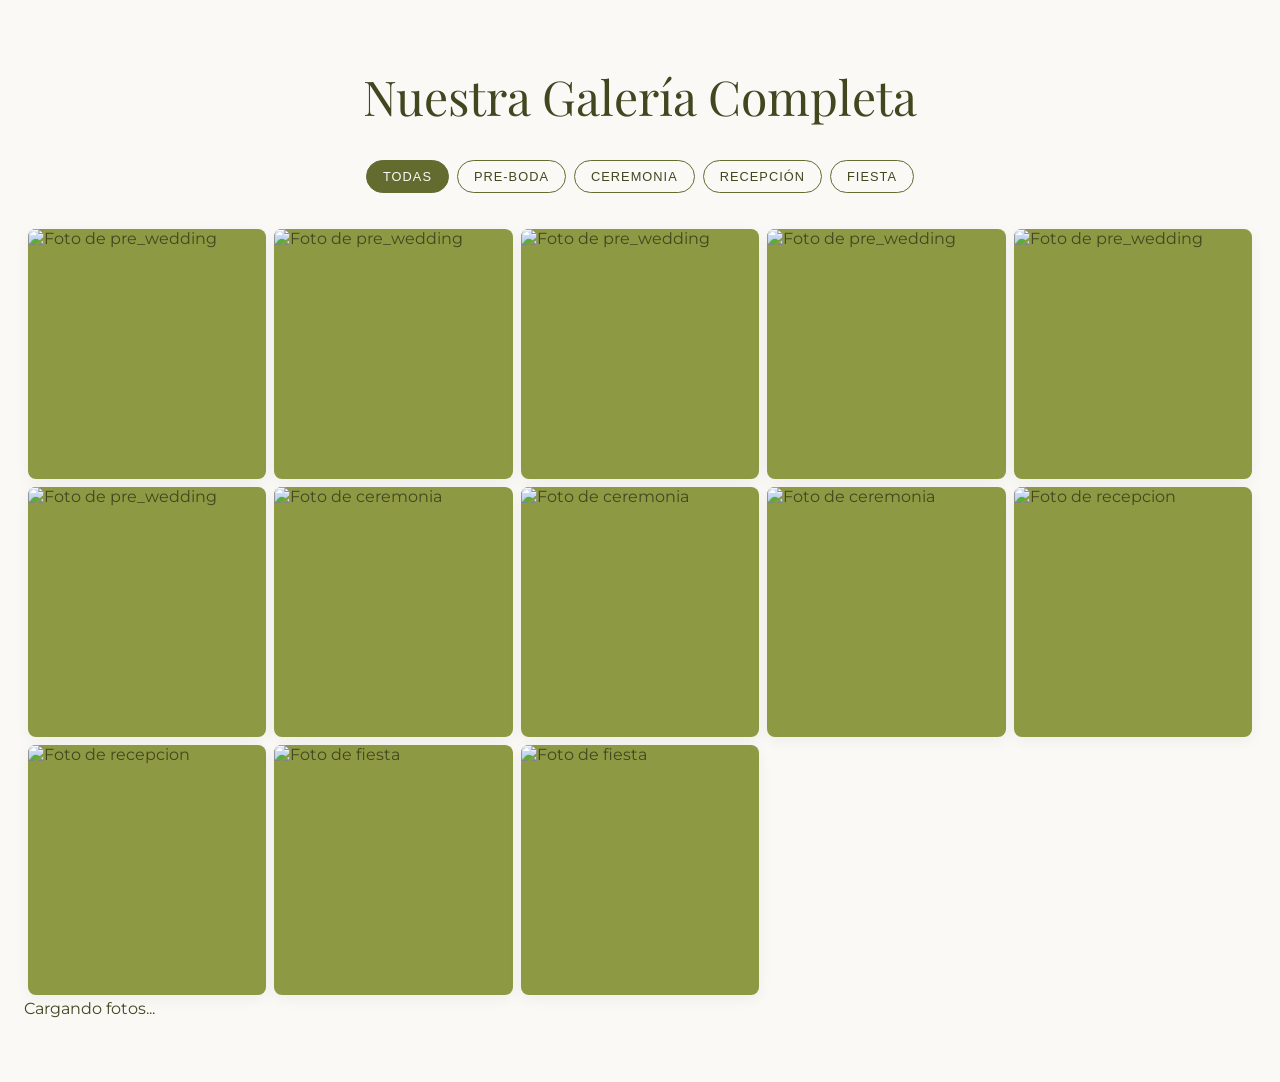
==== galeria.html @ 30451e4d "Add upload and gallery pages with corresponding styles and functionality - Created upload.html for p" ====
<!DOCTYPE html>
<html lang="es">
<head>
    <meta charset="UTF-8">
    <meta name="viewport" content="width=device-width, initial-scale=1.0">
    <title>Galería Completa - Nuestra Boda</title>
    <link rel="stylesheet" href="css/style.css">
    <link rel="stylesheet" href="css/galeria.css">
    <link href="https://fonts.googleapis.com/css2?family=Montserrat:wght@300;400;500&family=Playfair+Display:ital,wght@0,400;0,600;1,400&display=swap" rel="stylesheet">
  
</head>
<body>
    <!-- Contenedor centralizado -->
    <main class="mobile-container">
        
        <!-- SECCIÓN: Galería Completa -->
        <section class="gallery-section">
            <div class="container">
                <h2 class="section-title">Nuestra Galería Completa</h2>
                
                <!-- Filtros de categoría -->
                <div class="gallery-filters">
                    <button class="gallery-filter-btn active" data-cat="all">Todas</button>
                    <button class="gallery-filter-btn" data-cat="pre-wedding">Pre-boda</button>
                    <button class="gallery-filter-btn" data-cat="ceremonia">Ceremonia</button>
                    <button class="gallery-filter-btn" data-cat="recepción">Recepción</button>
                    <button class="gallery-filter-btn" data-cat="fiesta">Fiesta</button>
                </div>
                
                <div class="gallery-grid" id="galleryGrid">
                    <!-- Fotos se cargarán con JavaScript -->
                </div>
                
                <div class="loading" id="loadingStatus">
                    Cargando fotos...
                </div>
            </div>
        </section>

    </main>

    <!-- LIGHTBOX (Visor de imágenes en pantalla completa) -->
    <div id="lightbox" class="lightbox">
        <span class="lightbox-close" id="lightbox-close">&times;</span>
        <img class="lightbox-img" id="lightbox-img" alt="Foto ampliada">
        <span class="gallery-nav gallery-nav-prev" id="nav-prev" aria-label="Foto anterior">
            <
        </span>
        <span class="gallery-nav gallery-nav-next" id="nav-next" aria-label="Siguiente foto">
            >
        </span>
    </div>

    <!-- Enlace al archivo JS externo -->
    <script src="js/main.js"></script>
    
    <!-- Lógica de galería -->
    <script>
        // Datos de todas las fotos organizadas por categoría
        const fotosPorCategoria = {
            pre_wedding: [
                "https://res.cloudinary.com/otehk3l8/image/upload/v1790091539/IMG_8950_resized.jpg",
                "https://res.cloudinary.com/otehk3l8/image/upload/v1790091551/IMG_9182_resized.jpg",
                "https://res.cloudinary.com/otehk3l8/image/upload/v1790091548/IMG_9106_resized.jpg",
                "https://res.cloudinary.com/otehk3l8/image/upload/v1790091550/IMG_9181_resized.jpg",
                "https://res.cloudinary.com/otehk3l8/image/upload/v1790091546/IMG_9080_resized.jpg",
                "https://res.cloudinary.com/otehk3l8/image/upload/v1790091531/IMG_8722_resized.jpg"
            ],
            ceremonia: [
                "https://res.cloudinary.com/otehk3l8/image/upload/v1790091529/IMG_8683_resized.jpg",
                "https://res.cloudinary.com/otehk3l8/image/upload/v1790091537/IMG_8893_resized.jpg",
                "https://res.cloudinary.com/otehk3l8/image/upload/v1790091533/IMG_8781_resized.jpg"
            ],
            recepcion: [
                "https://res.cloudinary.com/otehk3l8/image/upload/v1790091535/IMG_8813_resized.jpg",
                "https://res.cloudinary.com/otehk3l8/image/upload/v1790091549/IMG_9162_resized.jpg"
            ],
            fiesta: [
                "https://res.cloudinary.com/otehk3l8/image/upload/v1790091529/IMG_8694_resized.jpg",
                "https://images.unsplash.com/photo-1517841905240-472988babdf9?w=800&h=600&fit=crop"
            ]
        };

        // Aplanar todas las fotos manteniendo la categoría
        const todasLasFotos = [];
        
        for (const [categoria, urls] of Object.entries(fotosPorCategoria)) {
            urls.forEach((src, index) => {
                todasLasFotos.push({
                    src: src,
                    alt: `Foto de ${categoria}`,
                    categoria: categoria
                });
            });
        }

        // Elementos del DOM
        const grid = document.getElementById('galleryGrid');
        const filterBtns = document.querySelectorAll('.gallery-filter-btn');
        
        function renderizarGalería(fotosMostrar) {
            grid.innerHTML = '';
            
            fotosMostrar.forEach((foto, index) => {
                const item = document.createElement('div');
                item.className = 'gallery-item';
                item.innerHTML = `
                    <img src="${foto.src}" alt="${foto.alt}" loading="lazy" data-index="${index}">
                `;
                grid.appendChild(item);
            });
        }
        
        // Filtrar por categoría
        filterBtns.forEach(btn => {
            btn.addEventListener('click', () => {
                // Actualizar estado activo
                filterBtns.forEach(b => b.classList.remove('active'));
                btn.classList.add('active');
                
                const filtro = btn.dataset.cat;
                let fotosFiltradas;
                
                if (filtro === 'all') {
                    fotosFiltradas = todasLasFotos;
                } else {
                    fotosFiltradas = todasLasFotos.filter(f => f.categoria === filtro);
                }
                
                renderizarGalería(fotosFiltradas);
            });
        });
        
        // Renderizar todas al cargar
        document.addEventListener('DOMContentLoaded', () => {
            renderizarGalería(todasLasFotos);
        });
    </script>
</body>
</html>
---- css/style.css ----
/* Variables Globales (Tu paleta de colores) */
:root {
    --verde-oscuro: #42471F;
    --verde-oliva: #636B2F;
    --verde-medio: #8E9943;
    --verde-pistacho: #B3C255;
    --verde-claro: #D9EB67;
    --crema: #FAF9F6;
    
    --font-serif: 'Playfair Display', serif;
    --font-sans: 'Montserrat', s    ans-serif;
}
/* --- PORTADA (Hero) --- */
/* --- PORTADA (Hero) --- */
.hero {
    position: relative;
    height: 80vh; /* Que ocupe toda la altura de la ventana para más elegancia */
    min-height: 600px;
    
    background-image: url('https://res.cloudinary.com/otehk3l8/image/upload/f_auto,q_auto/IMG_8806_resized'); 
    background-color: var(--verde-medio);
    background-size: cover; 
    
    /* EL SECRETO ESTÁ AQUÍ: 'center 20%' 
       Esto centra la imagen horizontalmente, pero verticalmente muestra el 20% superior.
       Si aún se cortan un poco, bájalo a 10% o 0% (top). Si hay mucho cielo, súbelo a 30%. */
    background-position: center 20%; 
    background-repeat: no-repeat;
    
    display: flex;
    align-items: flex-end;
    justify-content: center;
    padding-bottom: 5rem; /* Subimos un poco el texto para que no quede al ras */
}



/* Reseteo básico */
* {
    margin: 0;
    padding: 0;
    box-sizing: border-box;
    -webkit-tap-highlight-color: transparent; 
}


body {
    background-color: var(--crema);
    font-family: var(--font-sans);
    color: var(--verde-oscuro);
    margin: 0;
    min-height: 100vh;
}

.mobile-container {
    /* Ahora ocupará todo el ancho disponible */
    width: 100%;
    max-width: 100%;
    background-color: var(--crema);
    overflow-x: hidden;
    position: relative;
}


/* Degradado para transición suave hacia el fondo crema */
.overlay {
    position: absolute;
    bottom: 0;
    left: 0;
    width: 100%;
    height: 50%;
    background: linear-gradient(to top, var(--crema) 15%, transparent);
}

.hero-content {
    position: relative;
    z-index: 1;
    text-align: center;
    padding: 0 1.5rem;
}

.subtitle {
    font-size: 0.75rem;
    letter-spacing: 0.2em;
    text-transform: uppercase;
    margin-bottom: 1rem;
}

.title {
    font-family: var(--font-serif);
    font-size: 3.5rem;
    font-weight: 400;
    line-height: 1;
}

.title span {
    font-size: 2.2rem;
    font-style: italic;
    color: var(--verde-oliva);
}

.date-divider {
    width: 50px;
    height: 1px;
    background-color: var(--verde-oscuro);
    margin: 1.5rem auto 1rem;
}

.date {
    font-size: 0.85rem;
    letter-spacing: 0.15em;
}

/* --- CUENTA REGRESIVA --- */
.countdown-section {
    padding: 4rem 2rem;
    text-align: center;
}

.countdown-section h2 {
    font-family: var(--font-serif);
    color: var(--verde-oliva);
    font-size: 1.2rem;
    margin-bottom: 2rem;
    letter-spacing: 0.1em;
    text-transform: uppercase;
}

.countdown-container {
    display: flex;
    justify-content: center;
    align-items: flex-start;
    gap: 0.5rem;
}

.time-box {
    display: flex;
    flex-direction: column;
    align-items: center;
    width: 55px;
}

.time-box span {
    font-family: var(--font-serif);
    font-size: 2.2rem;
    color: var(--verde-oscuro);
}

.time-box p {
    font-size: 0.65rem;
    text-transform: uppercase;
    letter-spacing: 0.1em;
    margin-top: 0.4rem;
}

.colon {
    font-family: var(--font-serif);
    font-size: 1.8rem;
    line-height: 1.1;
    color: var(--verde-medio);
}

/* --- ANIMACIONES --- */
.scroll-anim {
    opacity: 0;
    transform: translateY(30px);
    transition: opacity 0.8s ease-out, transform 0.8s ease-out;
}

.scroll-anim.visible {
    opacity: 1;
    transform: translateY(0);
}



/* Seccion 2 */

/* =========================================
   SECCIONES 2 Y 3: DETALLES E ITINERARIO (MÓVIL)
   ========================================= */
.event-details-wrapper {
    display: flex;
    flex-direction: column;
    gap: 4rem;
    padding: 4rem 1.5rem;
    background-color: var(--crema);
}

.section-title {
    font-family: var(--font-serif);
    color: var(--verde-oliva);
    font-size: 2.5rem;
    text-align: center;
    margin-bottom: 2.5rem;
    font-weight: 400;
}

/* Tarjetas de Ubicación */
.location-card {
    background-color: #fff;
    border: 1px solid rgba(142, 153, 67, 0.2); /* Borde sutil verde-medio */
    padding: 2rem;
    text-align: center;
    border-radius: 8px;
    margin-bottom: 2rem;
    box-shadow: 0 4px 15px rgba(0,0,0,0.03);
}

.location-card h3 {
    font-family: var(--font-serif);
    color: var(--verde-oscuro);
    font-size: 1.5rem;
    margin-bottom: 0.5rem;
}

.location-card .time {
    color: var(--verde-medio);
    font-weight: 600;
    font-size: 0.9rem;
    letter-spacing: 0.1em;
    margin-bottom: 1rem;
}

.location-card .place, .location-card .address {
    font-size: 0.9rem;
    color: var(--verde-oscuro);
    margin-bottom: 0.2rem;
}

.btn-location {
    display: inline-block;
    margin-top: 1.5rem;
    padding: 0.6rem 1.5rem;
    background-color: var(--verde-oliva);
    color: var(--crema);
    text-decoration: none;
    font-size: 0.8rem;
    text-transform: uppercase;
    letter-spacing: 0.1em;
    border-radius: 50px;
    transition: background-color 0.3s;
}

.btn-location:hover {
    background-color: var(--verde-oscuro);
}

/* La línea de tiempo (Ajustada) */
.timeline {
    position: relative;
    max-width: 300px;
    margin: 0 auto;
    padding-left: 24px;
    border-left: 1px solid var(--verde-medio);
}

.timeline-item {
    position: relative;
    margin-bottom: 2.5rem;
}

.timeline-item:last-child {
    margin-bottom: 0;
}

.timeline-dot {
    position: absolute;
    left: -29.5px;
    top: 5px;
    width: 10px;
    height: 10px;
    background-color: var(--crema);
    border: 2px solid var(--verde-oliva);
    border-radius: 50%;
}

.timeline-time {
    font-size: 0.85rem;
    color: var(--verde-medio);
    font-weight: 600;
    margin-bottom: 0.3rem;
    letter-spacing: 0.1em;
}

.timeline-text h3 {
    font-family: var(--font-serif);
    color: var(--verde-oscuro);
    font-size: 1.4rem;
    margin-bottom: 0.3rem;
}

.timeline-text p {
    font-size: 0.85rem;
    color: var(--verde-oscuro);
    opacity: 0.8;
}


/* =========================================
   VENTANAS EMERGENTES (MODALES)
   ========================================= */
.modal-overlay {
    position: fixed;
    top: 0; left: 0; width: 100%; height: 100%;
    background-color: rgba(30, 35, 15, 0.7); /* Fondo oscuro con tono verdoso */
    display: flex;
    align-items: center; justify-content: center;
    z-index: 9999; /* Para que quede encima de TODO */
    
    /* Efecto de aparecer suavemente */
    opacity: 0; pointer-events: none;
    transition: opacity 0.3s ease;
}

.modal-overlay.active {
    opacity: 1; pointer-events: auto;
}

.modal-content {
    background-color: var(--crema);
    width: 90%; max-width: 450px;
    border-radius: 12px; padding: 2rem 1.5rem;
    position: relative; text-align: center;
    box-shadow: 0 15px 30px rgba(0,0,0,0.3);
    
    /* Efecto de deslizarse hacia arriba */
    transform: translateY(30px); transition: transform 0.3s ease;
}

.modal-overlay.active .modal-content {
    transform: translateY(0);
}

.close-btn {
    position: absolute; top: 5px; right: 15px;
    font-size: 2.2rem; background: none; border: none;
    color: var(--verde-oscuro); cursor: pointer;
}

.modal-content h3 {
    font-family: var(--font-serif); color: var(--verde-oliva);
    font-size: 1.6rem; margin-bottom: 1.2rem; margin-top: 0.5rem;
}

.modal-gallery img {
    width: 100%; height: 160px; object-fit: cover;
    border-radius: 8px; margin-bottom: 1.5rem;
}

.modal-map {
    width: 100%; border-radius: 8px; overflow: hidden; margin-bottom: 1.5rem;
    border: 1px solid rgba(0,0,0,0.1);
}

/* Modificador para que el botón ocupe todo el ancho */
.btn-full { 
    display: block; width: 100%; 
    box-sizing: border-box; 
}

.modal-icon {
    display: flex;
    justify-content: center;
    align-items: center;
    padding: 1rem 0;
    margin-bottom: 1rem;
}

.modal-icon svg {
    width: 60px;
    height: 60px;
    opacity: 0.85; /* Lo suaviza un poco para que sea elegante */
}


/* =========================================
   SECCIÓN 4: EXTRAS (PARALLAX) - MÓVIL
   ========================================= */
.extras-section {
    position: relative;
    padding: 5rem 1.5rem;
    
    /* EL EFECTO PARALLAX ESTÁ EN ESTAS 4 LÍNEAS */
    background-image: url('../assets/fondo-parallax.jpg'); /* Añade una foto a tus assets */
    background-attachment: fixed; 
    background-position: center;
    background-size: cover;
}

.parallax-overlay {
    position: absolute;
    top: 0; left: 0; width: 100%; height: 100%;
    /* Ponemos tu verde oscuro con un 85% de opacidad para tapar un poco la foto */
    background-color: rgba(66, 71, 31, 0.85); 
    z-index: 1;
}

.extras-content {
    position: relative;
    z-index: 2; /* Asegura que las tarjetas queden por encima del fondo oscuro */
    display: flex;
    flex-direction: column;
    gap: 3rem;
}

/* Tarjetas flotantes */
.extra-card {
    background-color: var(--crema);
    padding: 3rem 2rem;
    border-radius: 12px;
    text-align: center;
    box-shadow: 0 15px 30px rgba(0,0,0,0.3);
}

.extra-card h3 {
    font-family: var(--font-serif);
    color: var(--verde-oliva);
    font-size: 2rem;
    margin-bottom: 1rem;
}

.dress-code {
    font-size: 1.2rem;
    font-weight: 600;
    color: var(--verde-oscuro);
    margin-bottom: 1rem;
    letter-spacing: 0.1em;
    text-transform: uppercase;
}

.dress-note, .gift-note {
    font-size: 0.9rem;
    color: var(--verde-oscuro);
    line-height: 1.6;
    margin-bottom: 1.5rem;
}

/* Círculos de color */
.color-palette {
    display: flex;
    justify-content: center;
    gap: 1rem;
}

.color-circle {
    width: 30px;
    height: 30px;
    border-radius: 50%;
    border: 2px solid var(--crema);
    box-shadow: 0 2px 5px rgba(0,0,0,0.3);
}

/* Caja de datos bancarios */
.bank-details {
    background-color: rgba(142, 153, 67, 0.15); /* Verde medio súper clarito */
    padding: 1.5rem;
    border-radius: 8px;
    text-align: left;
    font-size: 0.9rem;
    color: var(--verde-oscuro);
}

.bank-details p {
    margin-bottom: 0.4rem;
}
/* Botones de Mesas de Regalos */
.registry-buttons {
    display: flex;
    flex-direction: column;
    gap: 1rem;
    margin-bottom: 2rem;
}

.btn-registry {
    display: block;
    padding: 0.8rem;
    border: 1px solid var(--verde-oliva);
    color: var(--verde-oliva);
    text-decoration: none;
    font-size: 0.85rem;
    text-transform: uppercase;
    letter-spacing: 0.1em;
    border-radius: 8px;
    transition: all 0.3s ease;
}

/* Efecto al pasar el mouse por encima (Hover) */
.btn-registry:hover {
    background-color: var(--verde-oliva);
    color: var(--crema);
}

/* Línea separadora con texto centrado */
.gift-divider {
    position: relative;
    text-align: center;
    margin-bottom: 2rem;
}

.gift-divider::before {
    content: '';
    position: absolute;
    top: 50%;
    left: 0;
    width: 100%;
    height: 1px;
    background-color: rgba(142, 153, 67, 0.3); /* Línea sutil */
    z-index: 1;
}

.gift-divider span {
    position: relative;
    background-color: var(--crema); /* Fondo igual al de la tarjeta para cortar la línea */
    padding: 0 1rem;
    color: var(--verde-medio);
    font-size: 0.8rem;
    text-transform: uppercase;
    letter-spacing: 0.15em;
    z-index: 2;
}
/* =========================================
   SECCIÓN 5: RSVP (FORMULARIO)
   ========================================= */
.rsvp-section {
    padding: 6rem 1.5rem;
    background-color: var(--crema);
    display: flex;
    justify-content: center;
}

.rsvp-container {
    background-color: #fff;
    width: 100%;
    max-width: 600px;
    padding: 3rem 2rem;
    border-radius: 12px;
    text-align: center;
    box-shadow: 0 10px 40px rgba(0,0,0,0.05);
    border: 1px solid rgba(142, 153, 67, 0.1);
}


.rsvp-text {
    font-size: 0.95rem;
    color: var(--verde-oscuro);
    line-height: 1.6;
    margin-bottom: 2.5rem;
}

.rsvp-form {
    text-align: left;
    display: flex;
    flex-direction: column;
    gap: 1.5rem;
}

.form-group {
    display: flex;
    flex-direction: column;
    gap: 0.5rem;
}

.form-group label {
    font-size: 0.85rem;
    color: var(--verde-oscuro);
    font-weight: 600;
    text-transform: uppercase;
    letter-spacing: 0.1em;
}

.form-group input, 
.form-group select, 
.form-group textarea {
    width: 100%;
    padding: 1rem;
    border: 1px solid rgba(0,0,0,0.1);
    border-radius: 8px;
    background-color: var(--crema);
    font-family: var(--font-sans);
    color: var(--verde-oscuro);
    font-size: 1rem;
    transition: border-color 0.3s;
}

.form-group input:focus, 
.form-group select:focus, 
.form-group textarea:focus {
    outline: none;
    border-color: var(--verde-oliva);
}

.btn-rsvp {
    background-color: var(--verde-oliva);
    color: var(--crema);
    border: none;
    padding: 1.2rem;
    font-size: 0.9rem;
    text-transform: uppercase;
    letter-spacing: 0.15em;
    border-radius: 8px;
    cursor: pointer;
    margin-top: 1rem;
    transition: background-color 0.3s;
}

.btn-rsvp:hover {
    background-color: var(--verde-oscuro);
}

/* =========================================
   FOOTER (PIE DE PÁGINA)
   ========================================= */
.site-footer {
    background-color: var(--verde-oscuro);
    color: var(--crema);
    text-align: center;
    padding: 4rem 2rem;
}

.footer-names {
    font-family: var(--font-serif);
    font-size: 2.5rem;
    margin-bottom: 0.5rem;
    color: var(--verde-claro);
}

.footer-date {
    font-size: 1rem;
    letter-spacing: 0.3em;
    margin-bottom: 2rem;
    opacity: 0.8;
}

.footer-credits {
    font-size: 0.75rem;
    opacity: 0.5;
    letter-spacing: 0.1em;
    text-transform: uppercase;
}

.footer-links {
    margin-top: 2rem;
    padding-top: 2rem;
    border-top: 1px solid var(--verde-oliva);
    display: flex;
    gap: 2rem;
    justify-content: center;
}

.footer-link {
    display: inline-block;
    padding: 0.8rem 1.5rem;
    background: var(--verde-oliva);
    color: var(--crema);
    text-decoration: none;
    font-size: 0.85rem;
    font-weight: 500;
    text-transform: uppercase;
    letter-spacing: 0.1em;
    border-radius: 50px;
    transition: all 0.3s ease;
    box-shadow: 0 4px 10px rgba(99, 107, 47, 0.3);
}

.footer-link:hover {
    background: var(--verde-oscuro);
    transform: translateY(-2px);
    box-shadow: 0 6px 15px rgba(99, 107, 47, 0.4);
}



/* --- BOTONES DE SELECCIÓN (RADIO BUTTONS) --- */
.attendance-options {
    display: flex;
    flex-direction: column; /* Apilados en celular */
    gap: 1rem;
    margin-top: 0.5rem;
}

.radio-card {
    cursor: pointer;
    flex: 1; /* Para que en PC ocupen la mitad cada uno */
}

/* Ocultamos el circulito feo nativo del radio button */
.radio-card input {
    display: none; 
}

/* Diseñamos la etiqueta como si fuera un botón */
.radio-label {
    display: block;
    padding: 1rem;
    border: 1px solid rgba(142, 153, 67, 0.3); /* Borde verde oliva sutil */
    border-radius: 8px;
    text-align: center;
    color: var(--verde-oscuro);
    background-color: var(--crema);
    font-size: 0.95rem;
    transition: all 0.3s ease;
}

/* ESTADO SELECCIONADO: Cuando el usuario hace clic */
.radio-card input:checked + .radio-label {
    background-color: var(--verde-oliva);
    color: var(--crema);
    border-color: var(--verde-oliva);
    box-shadow: 0 4px 10px rgba(142, 153, 67, 0.3);
}

/* Efecto hover suave (para PC) */
.radio-card:hover .radio-label {
    border-color: var(--verde-oliva);
}
/* =========================================
   GALERÍA DE FOTOS (MÓVIL)
   ========================================= */
.gallery-section {
    padding: 5rem 1.5rem;
    background-color: var(--crema);
}

.gallery-grid {
    display: grid;
    grid-template-columns: repeat(2, 1fr); /* 2 columnas en celular */
    gap: 1rem;
    grid-auto-rows: 150px; /* Altura base de las fotos en móvil */
}

.gallery-item {
    border-radius: 8px;
    overflow: hidden;
    position: relative;
    box-shadow: 0 4px 15px rgba(0,0,0,0.05);
}

/* Efecto al pasar el ratón (Hover) */
.gallery-item img {
    width: 100%;
    height: 100%;
    object-fit: cover;
    transition: transform 0.5s ease;
}

.gallery-item:hover img {
    transform: scale(1.08); /* Zoom sutil y elegante */
}

/* Modificadores para crear el efecto Collage/Masonry */
.item-tall {
    grid-row: span 2; /* Ocupa el doble de alto */
}

.item-wide {
    grid-column: span 2; /* Ocupa el doble de ancho */
}
/* --- CLASES PARA FOTOS EXTRA --- */
.foto-extra.hidden {
    display: none; /* Las oculta completamente */
}
/* --- CLASES PARA ANIMACIÓN DE LA GALERÍA --- */
.foto-extra.hidden {
    display: none; 
}

/* Le quitamos el ".foto-extra" al principio para que CUALQUIER foto pueda usar la animación */
.mostrar-animado {
    animation: aparecerSuave 0.6s ease-out forwards;
}

@keyframes aparecerSuave {
    0% { 
        opacity: 0; 
        transform: translateY(40px) scale(0.98); 
    }
    100% { 
        opacity: 1; 
        transform: translateY(0) scale(1); 
    }
}

.btn-gallery-container {
    text-align: center;
    margin-top: 3rem;
}


/* =========================================
   EFECTO COMPRESIÓN (GALERÍA EXTRA)
   ========================================= */
.wrapper-colapsable {
    display: grid;
    grid-template-rows: 0fr;
    transition: grid-template-rows 0.8s cubic-bezier(0.4, 0, 0.2, 1);
}

.wrapper-colapsable.abierto {
    grid-template-rows: 1fr;
}

.wrapper-inner {
    overflow: hidden;
    padding-top: 1rem; /* Espaciado para igualar el gap en celular */
}

@media (min-width: 768px) {
    .wrapper-inner {
        padding-top: 1.5rem; /* Espaciado para igualar el gap en PC */
    }
}
/* =========================================
   NUESTRA HISTORIA (MÓVIL)
   ========================================= */
.story-section {
    padding: 5rem 1.5rem;
    background-color: var(--crema);
}

.story-container {
    display: flex;
    flex-direction: column;
    gap: 2rem;
    max-width: 1000px;
    margin: 0 auto;
}

.story-image img {
    width: 100%;
    height: 400px;
    object-fit: cover;
    border-radius: 12px;
    box-shadow: 0 10px 30px rgba(0,0,0,0.1);
}

.story-content {
    text-align: center;
}

.story-text {
    font-size: 1rem;
    line-height: 1.8;
    color: var(--verde-oscuro);
    margin-bottom: 2.5rem;
}

/* Hitos (Fechas clave) */
.milestones {
    display: flex;
    flex-direction: column;
    gap: 1.5rem;
    border-top: 1px solid rgba(142, 153, 67, 0.3); /* Línea verde oliva sutil */
    padding-top: 2rem;
}

.milestone-item {
    display: flex;
    flex-direction: column;
    align-items: center;
}

.milestone-year {
    font-family: var(--font-serif);
    font-size: 1.5rem;
    color: var(--verde-oliva);
    margin-bottom: 0.2rem;
}

.milestone-desc {
    font-size: 0.85rem;
    text-transform: uppercase;
    letter-spacing: 0.1em;
    color: var(--verde-oscuro);
}
/* =========================================
   LIGHTBOX (VISOR DE FOTOS)
   ========================================= */
.lightbox-modal {
    display: none; /* Oculto por defecto */
    position: fixed;
    z-index: 9999; /* Por encima de absolutamente todo */
    left: 0;
    top: 0;
    width: 100%;
    height: 100%;
    background-color: rgba(0, 0, 0, 0.9); /* Fondo negro casi sólido */
    justify-content: center;
    align-items: center;
    touch-action: none;
}

/* La imagen ampliada */
.lightbox-content {
    max-width: 95%;
    max-height: 90vh; /* Para que nunca sea más alta que la pantalla */
    border-radius: 8px;
    box-shadow: 0 4px 25px rgba(0,0,0,0.5);
    animation: zoomIn 0.3s ease; /* Efecto suave de aparición */
    object-fit: contain;
    transition: transform 0.1s ease-out; /* Suaviza el acercamiento */


    -webkit-user-select: none;
    user-select: none;
    -webkit-tap-highlight-color: transparent;
}

/* El botón de cerrar (X) */
.lightbox-close {
    position: absolute;
    top: 20px;
    right: 35px;
    color: #ffffff;
    font-size: 40px;
    font-weight: bold;
    cursor: pointer;
    transition: color 0.3s;
    z-index: 10000;
}

.lightbox-close:hover {
    color: var(--verde-oliva);
}

/* Animación */
@keyframes zoomIn {
    from { transform: scale(0.9); opacity: 0; }
    to { transform: scale(1); opacity: 1; }
}

/* Hacer que el cursor indique que la foto se puede tocar */
.gallery-item img {
    cursor: pointer; 
}



@media (min-width: 768px) {
    .hero {
        height: 100vh; /* 100% del alto de la ventana en PC */
        padding-bottom: 5rem; /* Subimos un poco más el texto en PC */
    }

    /* --- SECCIONES 2 Y 3 EN PC (CSS GRID) --- */
    .event-details-wrapper {
        display: grid;
        grid-template-columns: 1fr 1fr; /* Divide la pantalla en dos mitades iguales */
        gap: 6rem; /* Separación amplia entre la información y el itinerario */
        padding: 6rem 10%;
        align-items: start; /* Para que las columnas no se estiren forzosamente hacia abajo */
    }

    .section-title {
        text-align: left; /* Alineamos los títulos a la izquierda en PC */
        font-size: 3rem;
        margin-bottom: 3.5rem;
    }

    /* Ajustes de las tarjetas para PC */
    .location-card {
        text-align: left;
        padding: 2.5rem;
    }

    .timeline {
        margin: 0; /* Quitamos el centrado de móvil */
        max-width: 100%;
    }
    /* --- SECCIÓN 4 EN PC --- */
    .extras-section {
        padding: 8rem 10%;
    }

    .extras-content {
        flex-direction: row; /* Coloca una tarjeta junto a la otra */
        gap: 5rem; /* Separación amplia */
    }

    .extra-card {
        flex: 1; /* Ambas tarjetas ocupan exactamente el mismo ancho (50%) */
        padding: 4rem 3rem;
    }
    /* --- SECCIÓN 5: RSVP EN PC --- */
    .rsvp-container {
        flex-direction: row; /* Coloca la imagen a la izquierda y el form a la derecha */
        align-items: stretch; /* Hace que la foto y el form tengan la misma altura */
    }

    .rsvp-image {
        width: 45%; /* La foto ocupa casi la mitad de la tarjeta */
        height: auto; /* Se ajusta automáticamente a la altura del formulario */
    }

    .rsvp-content {
        width: 55%; /* El formulario ocupa el resto */
        padding: 4rem; /* Más espacio interior para que respire en PC */
    }
    .attendance-options {
        flex-direction: row; /* Uno al lado del otro en PC */
    }
    /* --- GALERÍA EN PC --- */
    .gallery-section {
        padding: 6rem 10%;
    }

    .gallery-grid {
        grid-template-columns: repeat(4, 1fr); /* 4 columnas en PC */
        grid-auto-rows: 250px; /* Fotos más altas */
        gap: 1.5rem;
        grid-auto-flow: dense;
    }
    /* --- NUESTRA HISTORIA EN PC --- */
    .story-section {
        padding: 8rem 10%;
    }

    .story-container {
        flex-direction: row; /* Coloca imagen y texto lado a lado */
        align-items: center;
        gap: 5rem;
    }

    .story-image {
        flex: 1; /* Ocupa la mitad del espacio */
    }

    .story-image img {
        height: 550px; /* Foto más alta en PC */
    }

    .story-content {
        flex: 1; /* Ocupa la otra mitad */
        text-align: left; /* Alineamos a la izquierda para mayor elegancia */
    }

    .milestones {
        flex-direction: row; /* Ponemos los hitos en horizontal */
        justify-content: flex-start;
        gap: 3rem;
    }

    .milestone-item {
        align-items: flex-start; /* Alinear texto de los hitos a la izquierda */
    }
}
---- css/galeria.css ----
/* --- GALERÍA CON ZOOM Y VISTA MÓVIL ELEGANTE --- */
/* Usa variables del style.css: */
/* --verde-oscuro: #42471F */
/* --verde-oliva: #636B2F */
/* --crema: #FAF9F6 */

.gallery-section {
    padding: 4rem 1.5rem;
    background: var(--crema);
}

.gallery-section .section-title {
    text-align: center;
    margin-bottom: 2rem;
    color: var(--verde-oscuro);
}

/* Filtros de categoría */
.gallery-filters {
    display: flex;
    gap: 0.5rem;
    justify-content: center;
    margin-bottom: 2rem;
    flex-wrap: wrap;
}

.gallery-filter-btn {
    background: none;
    border: 1px solid var(--verde-oliva);
    color: var(--verde-oscuro);
    padding: 0.5rem 1rem;
    font-size: 0.8rem;
    text-transform: uppercase;
    letter-spacing: 0.08em;
    border-radius: 20px;
    cursor: pointer;
    transition: all 0.3s;
}

.gallery-filter-btn.active {
    background-color: var(--verde-oliva);
    color: var(--crema);
}

.gallery-filter-btn:hover:not(.active) {
    background-color: var(--verde-oliva);
    color: var(--crema);
}

/* Grid de fotos - 2 columnas en móvil, se adapta */
.gallery-grid {
    display: grid;
    grid-template-columns: repeat(auto-fit, minmax(200px, 1fr));
    gap: 8px;
    padding: 4px;
}

/* Items de foto - con aspecto de cuadro elegante */
.gallery-item {
    border-radius: 8px;
    overflow: hidden;
    background: var(--verde-medio);
    position: relative;
}

/* Efecto al pasar el ratón */
.gallery-item img {
    width: 100%;
    height: 100%;
    object-fit: cover;
    display: block;
    transition: transform 0.2s ease;
}

.gallery-item:hover img {
    transform: scale(1.05);
}

/* Lightbox - modal para zoom */
.lightbox {
    display: none;
    position: fixed;
    top: 0;
    left: 0;
    width: 100%;
    height: 100%;
    background: rgba(0,0,0,0.85);
    justify-content: center;
    align-items: center;
    z-index: 1000;
}

.lightbox.active {
    display: flex;
}

.lightbox-close {
    position: absolute;
    top: 20px;
    right: 30px;
    color: white;
    font-size: 24px;
    cursor: pointer;
    z-index: 1001;
}

.lightbox-img {
    max-width: 90%;
    max-height: 80%;
    object-fit: contain;
    box-shadow: 0 0 30px rgba(0,0,0,0.5);
    transition: transform 0.2s;
}

.lightbox-img.zoomed {
    transform: scale(1.2);
}

/* Navegación del lightbox */
.gallery-nav {
    position: absolute;
    top: 50%;
    width: 40px;
    height: 40px;
    background: rgba(255,255,255,0.2);
    border-radius: 50%;
    margin-top: -20px;
    cursor: pointer;
    z-index: 1002;
    transition: background 0.3s;
}

.gallery-nav:hover {
    background: rgba(255,255,255,0.4);
}

.gallery-nav-prev { left: 10px; }
.gallery-nav-next { right: 10px; }
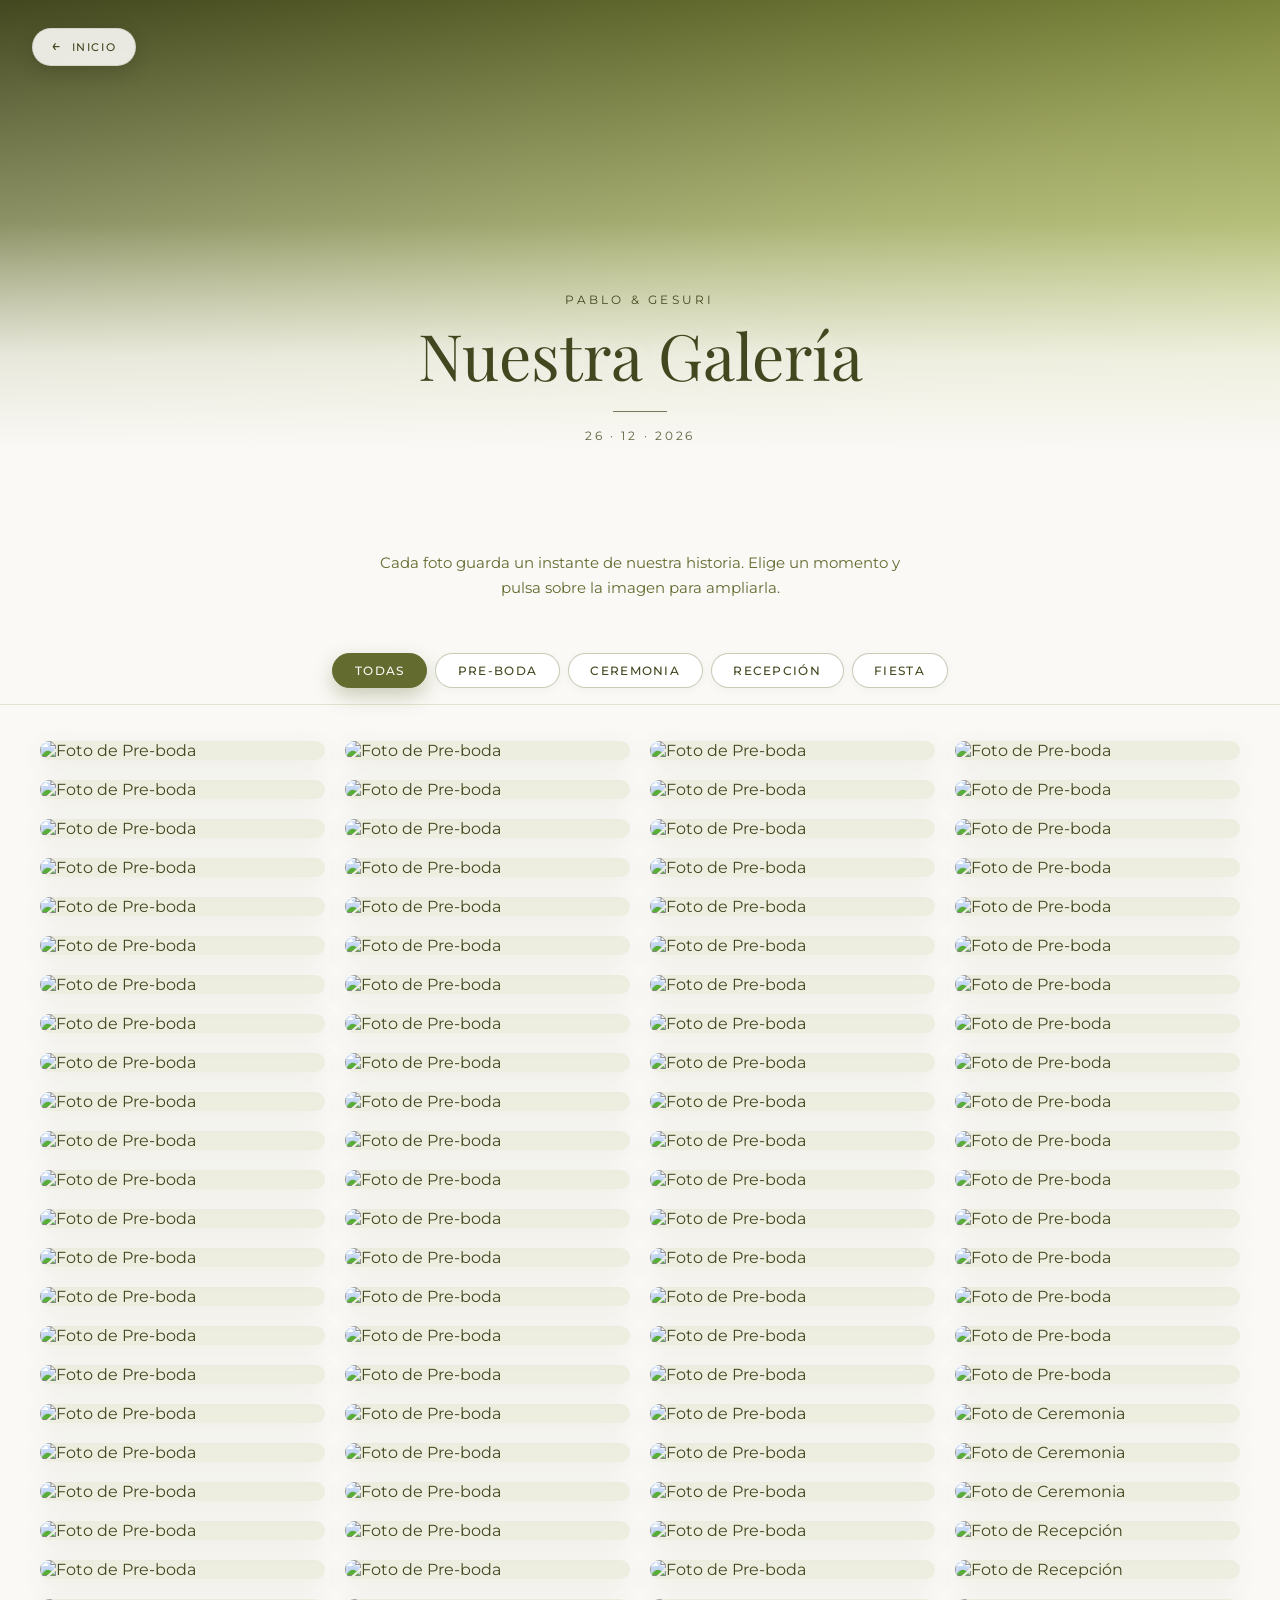
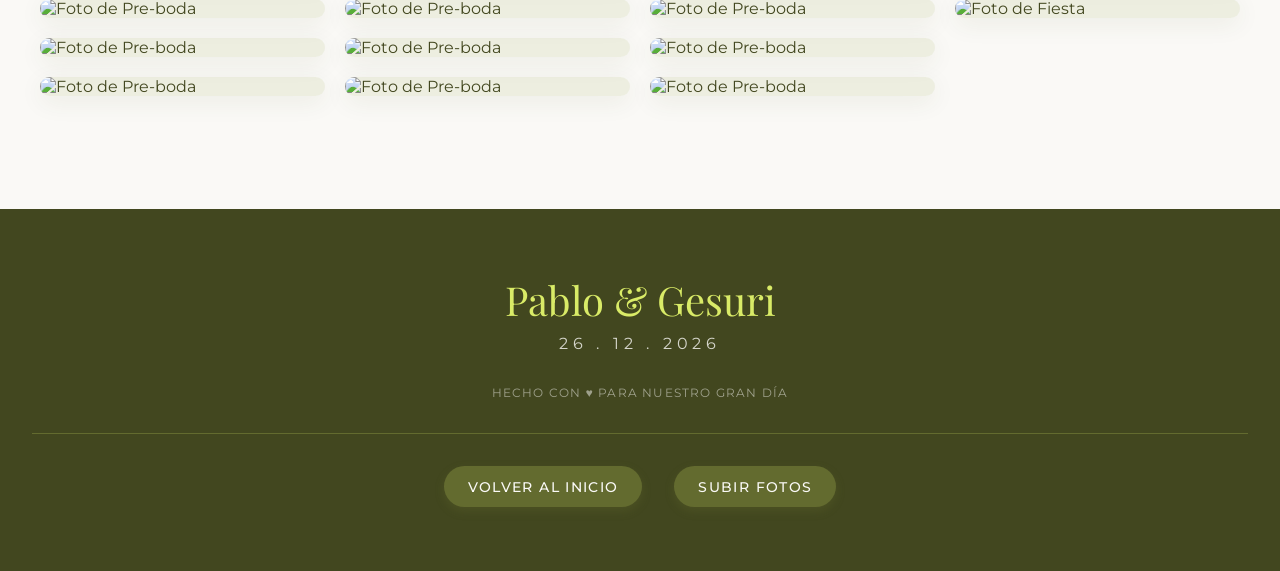
==== commit 5a0efd85: "feat: rediseno de la galeria al estilo del index y fotos Save the Date" ====
--- a/galeria.html
+++ b/galeria.html
@@ -3,138 +3,465 @@
 <head>
     <meta charset="UTF-8">
     <meta name="viewport" content="width=device-width, initial-scale=1.0">
-    <title>Galería Completa - Nuestra Boda</title>
+    <title>Nuestra Galería - Pablo &amp; Gesuri</title>
+    <link rel="preload" as="image" href="https://res.cloudinary.com/otehk3l8/image/upload/f_auto,q_auto,w_1600/IMG_8806_resized">
     <link rel="stylesheet" href="css/style.css">
     <link rel="stylesheet" href="css/galeria.css">
     <link href="https://fonts.googleapis.com/css2?family=Montserrat:wght@300;400;500&family=Playfair+Display:ital,wght@0,400;0,600;1,400&display=swap" rel="stylesheet">
-  
 </head>
 <body>
-    <!-- Contenedor centralizado -->
     <main class="mobile-container">
-        
-        <!-- SECCIÓN: Galería Completa -->
+
+        <!-- PORTADA DE LA GALERÍA -->
+        <header class="gallery-hero">
+            <a href="index.html" class="back-btn" aria-label="Volver a la página principal">
+                <span class="back-btn-arrow" aria-hidden="true">&larr;</span> Inicio
+            </a>
+
+            <div class="gallery-hero-content">
+                <p class="gallery-hero-subtitle">Pablo &amp; Gesuri</p>
+                <h1 class="gallery-hero-title">Nuestra Galería</h1>
+                <div class="gallery-hero-divider"></div>
+                <p class="gallery-hero-date">26 · 12 · 2026</p>
+            </div>
+        </header>
+
+        <!-- GALERÍA COMPLETA -->
         <section class="gallery-section">
-            <div class="container">
-                <h2 class="section-title">Nuestra Galería Completa</h2>
-                
+            <div class="gallery-container">
+
+                <p class="gallery-lead">
+                    Cada foto guarda un instante de nuestra historia.
+                    Elige un momento y pulsa sobre la imagen para ampliarla.
+                </p>
+
                 <!-- Filtros de categoría -->
-                <div class="gallery-filters">
-                    <button class="gallery-filter-btn active" data-cat="all">Todas</button>
-                    <button class="gallery-filter-btn" data-cat="pre-wedding">Pre-boda</button>
-                    <button class="gallery-filter-btn" data-cat="ceremonia">Ceremonia</button>
-                    <button class="gallery-filter-btn" data-cat="recepción">Recepción</button>
-                    <button class="gallery-filter-btn" data-cat="fiesta">Fiesta</button>
+                <div class="gallery-filters-wrap">
+                    <div class="gallery-filters" role="group" aria-label="Filtrar fotos por categoría">
+                        <button class="gallery-filter-btn active" data-cat="all" aria-pressed="true">Todas</button>
+                        <button class="gallery-filter-btn" data-cat="pre-wedding" aria-pressed="false">Pre-boda</button>
+                        <button class="gallery-filter-btn" data-cat="ceremonia" aria-pressed="false">Ceremonia</button>
+                        <button class="gallery-filter-btn" data-cat="recepción" aria-pressed="false">Recepción</button>
+                        <button class="gallery-filter-btn" data-cat="fiesta" aria-pressed="false">Fiesta</button>
+                    </div>
                 </div>
-                
-                <div class="gallery-grid" id="galleryGrid">
-                    <!-- Fotos se cargarán con JavaScript -->
-                </div>
-                
-                <div class="loading" id="loadingStatus">
-                    Cargando fotos...
-                </div>
+
+                <!-- Fotos (se generan con JavaScript) -->
+                <div class="gallery-grid" id="galleryGrid"></div>
+
+                <p class="gallery-empty" id="galleryEmpty" hidden>
+                    Todavía no hay fotos en esta categoría.
+                </p>
+
             </div>
         </section>
 
+        <!-- PIE DE PÁGINA (mismo estilo que el index) -->
+        <footer class="site-footer gallery-footer">
+            <p class="footer-names">Pablo &amp; Gesuri</p>
+            <p class="footer-date">26 . 12 . 2026</p>
+            <p class="footer-credits">Hecho con ♥ para nuestro gran día</p>
+
+            <div class="footer-links">
+                <a href="index.html" class="footer-link">Volver al Inicio</a>
+                <a href="upload.html" class="footer-link">Subir Fotos</a>
+            </div>
+        </footer>
+
     </main>
 
-    <!-- LIGHTBOX (Visor de imágenes en pantalla completa) -->
-    <div id="lightbox" class="lightbox">
-        <span class="lightbox-close" id="lightbox-close">&times;</span>
-        <img class="lightbox-img" id="lightbox-img" alt="Foto ampliada">
-        <span class="gallery-nav gallery-nav-prev" id="nav-prev" aria-label="Foto anterior">
-            <
-        </span>
-        <span class="gallery-nav gallery-nav-next" id="nav-next" aria-label="Siguiente foto">
-            >
-        </span>
+    <!-- VISOR (LIGHTBOX) -->
+    <div id="lightbox" class="lightbox" role="dialog" aria-modal="true" aria-label="Visor de fotos">
+        <span class="lightbox-counter" id="lightbox-counter"></span>
+        <button class="lightbox-close" id="lightbox-close" aria-label="Cerrar visor">&times;</button>
+        <img class="lightbox-img" id="lightbox-img" alt="">
+        <div class="lightbox-caption" id="lightbox-caption"></div>
     </div>
 
-    <!-- Enlace al archivo JS externo -->
-    <script src="js/main.js"></script>
-    
-    <!-- Lógica de galería -->
     <script>
-        // Datos de todas las fotos organizadas por categoría
+        // ---------------------------------------------------------
+        // Datos: todas las fotos organizadas por categoría
+        // ---------------------------------------------------------
         const fotosPorCategoria = {
             pre_wedding: [
-                "https://res.cloudinary.com/otehk3l8/image/upload/v1790091539/IMG_8950_resized.jpg",
-                "https://res.cloudinary.com/otehk3l8/image/upload/v1790091551/IMG_9182_resized.jpg",
-                "https://res.cloudinary.com/otehk3l8/image/upload/v1790091548/IMG_9106_resized.jpg",
-                "https://res.cloudinary.com/otehk3l8/image/upload/v1790091550/IMG_9181_resized.jpg",
-                "https://res.cloudinary.com/otehk3l8/image/upload/v1790091546/IMG_9080_resized.jpg",
-                "https://res.cloudinary.com/otehk3l8/image/upload/v1790091531/IMG_8722_resized.jpg"
+                'https://res.cloudinary.com/otehk3l8/image/upload/v1790091539/IMG_8950_resized.jpg',
+                'https://res.cloudinary.com/otehk3l8/image/upload/v1790091551/IMG_9182_resized.jpg',
+                'https://res.cloudinary.com/otehk3l8/image/upload/v1790091548/IMG_9106_resized.jpg',
+                'https://res.cloudinary.com/otehk3l8/image/upload/v1790091550/IMG_9181_resized.jpg',
+                'https://res.cloudinary.com/otehk3l8/image/upload/v1790091546/IMG_9080_resized.jpg',
+                'https://res.cloudinary.com/otehk3l8/image/upload/v1790091531/IMG_8722_resized.jpg',
+                'https://res.cloudinary.com/otehk3l8/image/upload/v1790091527/IMG_8665_resized.jpg',
+                'https://res.cloudinary.com/otehk3l8/image/upload/v1790091527/IMG_8666_resized.jpg',
+                'https://res.cloudinary.com/otehk3l8/image/upload/v1790091527/IMG_8674_resized.jpg',
+                'https://res.cloudinary.com/otehk3l8/image/upload/v1790091528/IMG_8676_resized.jpg',
+                'https://res.cloudinary.com/otehk3l8/image/upload/v1790091528/IMG_8677_resized.jpg',
+                'https://res.cloudinary.com/otehk3l8/image/upload/v1790091529/IMG_8678_resized.jpg',
+                'https://res.cloudinary.com/otehk3l8/image/upload/v1790091527/IMG_8679_resized.jpg',
+                'https://res.cloudinary.com/otehk3l8/image/upload/v1790091529/IMG_8680_resized.jpg',
+                'https://res.cloudinary.com/otehk3l8/image/upload/v1790091529/IMG_8697_resized.jpg',
+                'https://res.cloudinary.com/otehk3l8/image/upload/v1790091529/IMG_8713_resized.jpg',
+                'https://res.cloudinary.com/otehk3l8/image/upload/v1790091530/IMG_8714_resized.jpg',
+                'https://res.cloudinary.com/otehk3l8/image/upload/v1790091531/IMG_8718_resized.jpg',
+                'https://res.cloudinary.com/otehk3l8/image/upload/v1790091531/IMG_8723_resized.jpg',
+                'https://res.cloudinary.com/otehk3l8/image/upload/v1790091531/IMG_8732_resized.jpg',
+                'https://res.cloudinary.com/otehk3l8/image/upload/v1790091531/IMG_8739_resized.jpg',
+                'https://res.cloudinary.com/otehk3l8/image/upload/v1790091532/IMG_8750_resized.jpg',
+                'https://res.cloudinary.com/otehk3l8/image/upload/v1790091533/IMG_8755_resized.jpg',
+                'https://res.cloudinary.com/otehk3l8/image/upload/v1790091533/IMG_8765_resized.jpg',
+                'https://res.cloudinary.com/otehk3l8/image/upload/v1790091533/IMG_8772_resized.jpg',
+                'https://res.cloudinary.com/otehk3l8/image/upload/v1790091532/IMG_8780.jpg',
+                'https://res.cloudinary.com/otehk3l8/image/upload/v1790091533/IMG_8785_resized.jpg',
+                'https://res.cloudinary.com/otehk3l8/image/upload/v1790091534/IMG_8786_resized.jpg',
+                'https://res.cloudinary.com/otehk3l8/image/upload/v1790091534/IMG_8791_resized.jpg',
+                'https://res.cloudinary.com/otehk3l8/image/upload/v1790091534/IMG_8793_resized.jpg',
+                'https://res.cloudinary.com/otehk3l8/image/upload/v1790011797/IMG_8806_resized.jpg',
+                'https://res.cloudinary.com/otehk3l8/image/upload/v1790091535/IMG_8815_resized.jpg',
+                'https://res.cloudinary.com/otehk3l8/image/upload/v1790091535/IMG_8820_resized.jpg',
+                'https://res.cloudinary.com/otehk3l8/image/upload/v1790091535/IMG_8822_resized.jpg',
+                'https://res.cloudinary.com/otehk3l8/image/upload/v1790091536/IMG_8829_resized.jpg',
+                'https://res.cloudinary.com/otehk3l8/image/upload/v1790091536/IMG_8830_resized.jpg',
+                'https://res.cloudinary.com/otehk3l8/image/upload/v1790091536/IMG_8832_resized.jpg',
+                'https://res.cloudinary.com/otehk3l8/image/upload/v1790091537/IMG_8864_resized.jpg',
+                'https://res.cloudinary.com/otehk3l8/image/upload/v1790091537/IMG_8870_resized.jpg',
+                'https://res.cloudinary.com/otehk3l8/image/upload/v1790091538/IMG_8881_resized.jpg',
+                'https://res.cloudinary.com/otehk3l8/image/upload/v1790091538/IMG_8896_resized.jpg',
+                'https://res.cloudinary.com/otehk3l8/image/upload/v1790091538/IMG_8914_resized.jpg',
+                'https://res.cloudinary.com/otehk3l8/image/upload/v1790091538/IMG_8922_resized.jpg',
+                'https://res.cloudinary.com/otehk3l8/image/upload/v1790091538/IMG_8924_resized.jpg',
+                'https://res.cloudinary.com/otehk3l8/image/upload/v1790091538/IMG_8935_resized.jpg',
+                'https://res.cloudinary.com/otehk3l8/image/upload/v1790091539/IMG_8936_resized.jpg',
+                'https://res.cloudinary.com/otehk3l8/image/upload/v1790091539/IMG_8938_resized.jpg',
+                'https://res.cloudinary.com/otehk3l8/image/upload/v1790091539/IMG_8942_resized.jpg',
+                'https://res.cloudinary.com/otehk3l8/image/upload/v1790091539/IMG_8945_resized.jpg',
+                'https://res.cloudinary.com/otehk3l8/image/upload/v1790091541/IMG_8952_resized.jpg',
+                'https://res.cloudinary.com/otehk3l8/image/upload/v1790091541/IMG_8953_resized.jpg',
+                'https://res.cloudinary.com/otehk3l8/image/upload/v1790091541/IMG_8959_resized.jpg',
+                'https://res.cloudinary.com/otehk3l8/image/upload/v1790091542/IMG_8963_resized.jpg',
+                'https://res.cloudinary.com/otehk3l8/image/upload/v1790091541/IMG_8971_resized.jpg',
+                'https://res.cloudinary.com/otehk3l8/image/upload/v1790091541/IMG_8975_resized.jpg',
+                'https://res.cloudinary.com/otehk3l8/image/upload/v1790091542/IMG_8979_resized.jpg',
+                'https://res.cloudinary.com/otehk3l8/image/upload/v1790091543/IMG_8998_resized.jpg',
+                'https://res.cloudinary.com/otehk3l8/image/upload/v1790091543/IMG_9000_resized.jpg',
+                'https://res.cloudinary.com/otehk3l8/image/upload/v1790091544/IMG_9007_resized.jpg',
+                'https://res.cloudinary.com/otehk3l8/image/upload/v1790091544/IMG_9009_resized.jpg',
+                'https://res.cloudinary.com/otehk3l8/image/upload/v1790091543/IMG_9010_resized.jpg',
+                'https://res.cloudinary.com/otehk3l8/image/upload/v1790091545/IMG_9014_resized.jpg',
+                'https://res.cloudinary.com/otehk3l8/image/upload/v1790091544/IMG_9021_resized.jpg',
+                'https://res.cloudinary.com/otehk3l8/image/upload/v1790091546/IMG_9023_resized.jpg',
+                'https://res.cloudinary.com/otehk3l8/image/upload/v1790091545/IMG_9035_resized.jpg',
+                'https://res.cloudinary.com/otehk3l8/image/upload/v1790091545/IMG_9062_resized.jpg',
+                'https://res.cloudinary.com/otehk3l8/image/upload/v1790091546/IMG_9066_resized.jpg',
+                'https://res.cloudinary.com/otehk3l8/image/upload/v1790091545/IMG_9070_resized.jpg',
+                'https://res.cloudinary.com/otehk3l8/image/upload/v1790091546/IMG_9083_resized.jpg',
+                'https://res.cloudinary.com/otehk3l8/image/upload/v1790091547/IMG_9090_resized.jpg',
+                'https://res.cloudinary.com/otehk3l8/image/upload/v1790091547/IMG_9098_resized.jpg',
+                'https://res.cloudinary.com/otehk3l8/image/upload/v1790091547/IMG_9099_resized.jpg',
+                'https://res.cloudinary.com/otehk3l8/image/upload/v1790091547/IMG_9102_resized.jpg',
+                'https://res.cloudinary.com/otehk3l8/image/upload/v1790091548/IMG_9112_resized.jpg',
+                'https://res.cloudinary.com/otehk3l8/image/upload/v1790091548/IMG_9126_resized.jpg',
+                'https://res.cloudinary.com/otehk3l8/image/upload/v1790091548/IMG_9141_resized.jpg',
+                'https://res.cloudinary.com/otehk3l8/image/upload/v1790091548/IMG_9145_resized.jpg',
+                'https://res.cloudinary.com/otehk3l8/image/upload/v1790091549/IMG_9157_resized.jpg',
+                'https://res.cloudinary.com/otehk3l8/image/upload/v1790091549/IMG_9164_resized.jpg',
+                'https://res.cloudinary.com/otehk3l8/image/upload/v1790091549/IMG_9165_resized.jpg',
+                'https://res.cloudinary.com/otehk3l8/image/upload/v1790091550/IMG_9168_resized.jpg',
+                'https://res.cloudinary.com/otehk3l8/image/upload/v1790091550/IMG_9176_resized.jpg',
+                'https://res.cloudinary.com/otehk3l8/image/upload/v1790091550/IMG_9177_resized.jpg',
+                'https://res.cloudinary.com/otehk3l8/image/upload/v1790091550/IMG_9180_resized.jpg',
+                'https://res.cloudinary.com/otehk3l8/image/upload/v1790091551/IMG_9187_resized.jpg',
+                'https://res.cloudinary.com/otehk3l8/image/upload/v1790091551/IMG_9190_resized.jpg',
+                'https://res.cloudinary.com/otehk3l8/image/upload/v1790091551/IMG_9191_resized.jpg',
+                'https://res.cloudinary.com/otehk3l8/image/upload/v1790091551/IMG_9193_resized.jpg',
+                'https://res.cloudinary.com/otehk3l8/image/upload/v1790091552/IMG_9203_resized.jpg',
+                'https://res.cloudinary.com/otehk3l8/image/upload/v1790091553/IMG_9205_resized.jpg',
+                'https://res.cloudinary.com/otehk3l8/image/upload/v1790091553/IMG_9211_resized.jpg',
+                'https://res.cloudinary.com/otehk3l8/image/upload/v1790091552/IMG_9212_resized.jpg',
             ],
             ceremonia: [
-                "https://res.cloudinary.com/otehk3l8/image/upload/v1790091529/IMG_8683_resized.jpg",
-                "https://res.cloudinary.com/otehk3l8/image/upload/v1790091537/IMG_8893_resized.jpg",
-                "https://res.cloudinary.com/otehk3l8/image/upload/v1790091533/IMG_8781_resized.jpg"
+                'https://res.cloudinary.com/otehk3l8/image/upload/v1790091529/IMG_8683_resized.jpg',
+                'https://res.cloudinary.com/otehk3l8/image/upload/v1790091537/IMG_8893_resized.jpg',
+                'https://res.cloudinary.com/otehk3l8/image/upload/v1790091533/IMG_8781_resized.jpg',
             ],
             recepcion: [
-                "https://res.cloudinary.com/otehk3l8/image/upload/v1790091535/IMG_8813_resized.jpg",
-                "https://res.cloudinary.com/otehk3l8/image/upload/v1790091549/IMG_9162_resized.jpg"
+                'https://res.cloudinary.com/otehk3l8/image/upload/v1790091535/IMG_8813_resized.jpg',
+                'https://res.cloudinary.com/otehk3l8/image/upload/v1790091549/IMG_9162_resized.jpg',
             ],
             fiesta: [
-                "https://res.cloudinary.com/otehk3l8/image/upload/v1790091529/IMG_8694_resized.jpg",
-                "https://images.unsplash.com/photo-1517841905240-472988babdf9?w=800&h=600&fit=crop"
-            ]
+                'https://res.cloudinary.com/otehk3l8/image/upload/v1790091529/IMG_8694_resized.jpg',
+            ],
+        };
+
+        const NOMBRES_CATEGORIA = {
+            pre_wedding: 'Pre-boda',
+            ceremonia: 'Ceremonia',
+            recepcion: 'Recepción',
+            fiesta: 'Fiesta'
         };
 
         // Aplanar todas las fotos manteniendo la categoría
         const todasLasFotos = [];
-        
         for (const [categoria, urls] of Object.entries(fotosPorCategoria)) {
-            urls.forEach((src, index) => {
-                todasLasFotos.push({
-                    src: src,
-                    alt: `Foto de ${categoria}`,
-                    categoria: categoria
-                });
+            urls.forEach(src => {
+                todasLasFotos.push({ src, alt: `Foto de ${NOMBRES_CATEGORIA[categoria] || categoria}`, categoria });
             });
         }
 
+        // ---------------------------------------------------------
+        // Helpers de Cloudinary: miniaturas adaptadas al tamaño real
+        // ---------------------------------------------------------
+        function conTransformacion(src, transformacion) {
+            return src.replace('/image/upload/', `/image/upload/${transformacion}/`);
+        }
+
+        function srcsetDe(foto) {
+            return [400, 800, 1200]
+                .map(ancho => `${conTransformacion(foto.src, `w_${ancho},f_auto,q_auto`)} ${ancho}w`)
+                .join(', ');
+        }
+
+        // ---------------------------------------------------------
         // Elementos del DOM
+        // ---------------------------------------------------------
         const grid = document.getElementById('galleryGrid');
+        const galleryEmpty = document.getElementById('galleryEmpty');
         const filterBtns = document.querySelectorAll('.gallery-filter-btn');
-        
-        function renderizarGalería(fotosMostrar) {
+        const lightbox = document.getElementById('lightbox');
+        const lightboxImg = document.getElementById('lightbox-img');
+        const lightboxClose = document.getElementById('lightbox-close');
+        const lightboxCounter = document.getElementById('lightbox-counter');
+        const lightboxCaption = document.getElementById('lightbox-caption');
+
+        // Estado del zoom / arrastre
+        let fotosVisibles = todasLasFotos;
+        let currentScale = 1;
+        let translateX = 0;
+        let translateY = 0;
+        let isDragging = false;
+        let startX, startY;
+        let initialDistance = null;
+
+        function limitarDesplazamiento() {
+            // Mitad del desbordamiento real de la imagen ampliada
+            const maxX = (lightboxImg.clientWidth * (currentScale - 1)) / 2;
+            const maxY = (lightboxImg.clientHeight * (currentScale - 1)) / 2;
+            translateX = Math.min(maxX, Math.max(-maxX, translateX));
+            translateY = Math.min(maxY, Math.max(-maxY, translateY));
+        }
+
+        function updateTransform() {
+            if (currentScale > 1) limitarDesplazamiento();
+            lightboxImg.style.transform =
+                `translate(${translateX}px, ${translateY}px) scale(${currentScale})`;
+            lightboxImg.classList.toggle('zoomed', currentScale > 1);
+        }
+
+        function resetZoom() {
+            currentScale = 1;
+            translateX = 0;
+            translateY = 0;
+            updateTransform();
+        }
+
+        // ---------------------------------------------------------
+        // Renderizar la rejilla de miniaturas
+        // ---------------------------------------------------------
+        function renderizarGaleria(fotos) {
+            fotosVisibles = fotos;
             grid.innerHTML = '';
-            
-            fotosMostrar.forEach((foto, index) => {
+
+            fotos.forEach((foto, index) => {
                 const item = document.createElement('div');
                 item.className = 'gallery-item';
-                item.innerHTML = `
-                    <img src="${foto.src}" alt="${foto.alt}" loading="lazy" data-index="${index}">
-                `;
+
+                const img = document.createElement('img');
+                img.src = conTransformacion(foto.src, 'w_800,f_auto,q_auto');
+                img.srcset = srcsetDe(foto);
+                img.sizes = '(max-width: 639px) 50vw, (max-width: 1199px) 33vw, 25vw';
+                img.alt = foto.alt;
+                img.loading = 'lazy';
+                img.decoding = 'async';
+                img.tabIndex = 0;
+                img.setAttribute('role', 'button');
+                img.setAttribute('aria-label', `Ampliar ${foto.alt}`);
+                img.addEventListener('click', () => openLightbox(index));
+                img.addEventListener('keydown', (e) => {
+                    if (e.key === 'Enter' || e.key === ' ') {
+                        e.preventDefault();
+                        openLightbox(index);
+                    }
+                });
+
+                const zoom = document.createElement('span');
+                zoom.className = 'gallery-zoom';
+                zoom.setAttribute('aria-hidden', 'true');
+                zoom.textContent = '+';
+
+                item.appendChild(img);
+                item.appendChild(zoom);
                 grid.appendChild(item);
             });
-        }
-        
-        // Filtrar por categoría
+
+            galleryEmpty.hidden = fotos.length !== 0;
+        }
+
+        // ---------------------------------------------------------
+        // Abrir / cerrar el visor
+        // ---------------------------------------------------------
+        function openLightbox(index) {
+            const foto = fotosVisibles[index];
+            if (!foto) return;
+
+            lightboxImg.src = conTransformacion(foto.src, 'f_auto,q_auto');
+            lightboxImg.alt = foto.alt;
+            lightboxCounter.textContent = `${index + 1} / ${fotosVisibles.length}`;
+            lightboxCaption.textContent = NOMBRES_CATEGORIA[foto.categoria] || '';
+
+            resetZoom();
+            lightbox.classList.add('active');
+            document.body.style.overflow = 'hidden';
+        }
+
+        function closeLightbox() {
+            lightbox.classList.remove('active');
+            document.body.style.overflow = '';
+            resetZoom();
+            lightboxImg.src = '';
+        }
+
+        // ---------------------------------------------------------
+        // Filtros por categoría
+        // ---------------------------------------------------------
+        const mapaCategorias = {
+            all: 'all',
+            'pre-wedding': 'pre_wedding',
+            ceremonia: 'ceremonia',
+            'recepción': 'recepcion',
+            recepcion: 'recepcion',
+            fiesta: 'fiesta'
+        };
+
         filterBtns.forEach(btn => {
             btn.addEventListener('click', () => {
-                // Actualizar estado activo
-                filterBtns.forEach(b => b.classList.remove('active'));
+                filterBtns.forEach(b => {
+                    b.classList.remove('active');
+                    b.setAttribute('aria-pressed', 'false');
+                });
                 btn.classList.add('active');
-                
-                const filtro = btn.dataset.cat;
-                let fotosFiltradas;
-                
-                if (filtro === 'all') {
-                    fotosFiltradas = todasLasFotos;
-                } else {
-                    fotosFiltradas = todasLasFotos.filter(f => f.categoria === filtro);
+                btn.setAttribute('aria-pressed', 'true');
+
+                const cat = mapaCategorias[btn.dataset.cat] || btn.dataset.cat;
+                renderizarGaleria(
+                    cat === 'all' ? todasLasFotos : todasLasFotos.filter(f => f.categoria === cat)
+                );
+            });
+        });
+
+        // ---------------------------------------------------------
+        // Cierre del visor
+        // ---------------------------------------------------------
+        lightboxClose.addEventListener('click', closeLightbox);
+
+        // Cerrar al pulsar fuera de la imagen (sobre el fondo oscuro)
+        lightbox.addEventListener('click', (e) => {
+            if (e.target === lightbox) closeLightbox();
+        });
+
+        // Cerrar con Escape
+        document.addEventListener('keydown', (e) => {
+            if (e.key === 'Escape' && lightbox.classList.contains('active')) closeLightbox();
+        });
+
+        // ---------------------------------------------------------
+        // Zoom con la rueda del ratón
+        // ---------------------------------------------------------
+        lightboxImg.addEventListener('wheel', (e) => {
+            if (!lightbox.classList.contains('active')) return;
+            e.preventDefault();
+            currentScale += e.deltaY * -0.002;
+            currentScale = Math.min(Math.max(1, currentScale), 4);
+            if (currentScale === 1) { translateX = 0; translateY = 0; }
+            updateTransform();
+        }, { passive: false });
+
+        // Doble clic para acercar / alejar
+        lightboxImg.addEventListener('dblclick', (e) => {
+            e.preventDefault();
+            if (currentScale === 1) {
+                currentScale = 1.8;
+            } else {
+                currentScale = 1;
+                translateX = 0;
+                translateY = 0;
+            }
+            updateTransform();
+        });
+
+        // Arrastre con el ratón cuando está ampliada
+        lightboxImg.addEventListener('mousedown', (e) => {
+            if (currentScale <= 1) return;
+            e.preventDefault();
+            isDragging = true;
+            startX = e.clientX - translateX;
+            startY = e.clientY - translateY;
+        });
+
+        window.addEventListener('mouseup', () => { isDragging = false; });
+
+        window.addEventListener('mousemove', (e) => {
+            if (!isDragging || currentScale <= 1) return;
+            translateX = e.clientX - startX;
+            translateY = e.clientY - startY;
+            updateTransform();
+        });
+
+        // ---------------------------------------------------------
+        // Zoom táctil (pellizcar) y arrastre en móvil
+        // ---------------------------------------------------------
+        lightboxImg.addEventListener('touchstart', (e) => {
+            if (e.touches.length === 1 && currentScale > 1) {
+                isDragging = true;
+                startX = e.touches[0].clientX - translateX;
+                startY = e.touches[0].clientY - translateY;
+            } else if (e.touches.length === 2) {
+                isDragging = false;
+                initialDistance = Math.hypot(
+                    e.touches[0].pageX - e.touches[1].pageX,
+                    e.touches[0].pageY - e.touches[1].pageY
+                );
+            }
+        }, { passive: false });
+
+        lightboxImg.addEventListener('touchmove', (e) => {
+            if (e.touches.length === 1 && isDragging && currentScale > 1) {
+                e.preventDefault();
+                translateX = e.touches[0].clientX - startX;
+                translateY = e.touches[0].clientY - startY;
+                updateTransform();
+            } else if (e.touches.length === 2) {
+                e.preventDefault();
+                const currentDistance = Math.hypot(
+                    e.touches[0].pageX - e.touches[1].pageX,
+                    e.touches[0].pageY - e.touches[1].pageY
+                );
+                if (initialDistance) {
+                    currentScale += (currentDistance - initialDistance) * 0.005;
+                    currentScale = Math.min(Math.max(1, currentScale), 4);
+                    if (currentScale === 1) { translateX = 0; translateY = 0; }
+                    updateTransform();
+                    initialDistance = currentDistance;
                 }
-                
-                renderizarGalería(fotosFiltradas);
-            });
-        });
-        
-        // Renderizar todas al cargar
-        document.addEventListener('DOMContentLoaded', () => {
-            renderizarGalería(todasLasFotos);
-        });
+            }
+        }, { passive: false });
+
+        lightboxImg.addEventListener('touchend', () => {
+            isDragging = false;
+            if (initialDistance) initialDistance = null;
+        });
+
+        // ---------------------------------------------------------
+        // Renderizado inicial
+        // ---------------------------------------------------------
+        renderizarGaleria(todasLasFotos);
     </script>
 </body>
-</html>+</html>
--- a/css/galeria.css
+++ b/css/galeria.css
@@ -1,138 +1,497 @@
-/* --- GALERÍA CON ZOOM Y VISTA MÓVIL ELEGANTE --- */
-/* Usa variables del style.css: */
-/* --verde-oscuro: #42471F */
-/* --verde-oliva: #636B2F */
-/* --crema: #FAF9F6 */
-
+/* =========================================================
+   GALERÍA — estilos propios de galeria.html
+   No se toca css/style.css. La estética replica el index:
+   crema + verdes de la paleta, Playfair Display + Montserrat.
+   ========================================================= */
+
+:root {
+    --galeria-sombra-suave: 0 6px 24px rgba(66, 71, 31, 0.08);
+    --galeria-sombra-media: 0 14px 40px rgba(66, 71, 31, 0.16);
+    --galeria-radio: 12px;
+    --galeria-borde: rgba(142, 153, 67, 0.22);
+}
+
+/* ---------------------------------------------------------
+   HERO DE LA GALERÍA
+   --------------------------------------------------------- */
+.gallery-hero {
+    position: relative;
+    min-height: clamp(360px, 48vh, 560px);
+    display: flex;
+    align-items: flex-end;
+    justify-content: center;
+    padding: 0 1.5rem 2.5rem;
+    /* Si la foto no carga, queda un degradado elegante de la paleta */
+    background-color: var(--verde-oscuro);
+    background-image:
+        url('https://res.cloudinary.com/otehk3l8/image/upload/f_auto,q_auto,w_1600/IMG_8806_resized'),
+        linear-gradient(160deg, var(--verde-oscuro) 0%, var(--verde-medio) 55%, var(--verde-pistacho) 100%);
+    background-size: cover, cover;
+    background-position: center 25%, center;
+    background-repeat: no-repeat, no-repeat;
+    overflow: hidden;
+}
+
+/* Degradado hacia crema, igual que el hero del index */
+.gallery-hero::after {
+    content: "";
+    position: absolute;
+    inset: 0;
+    background: linear-gradient(
+        to top,
+        var(--crema) 9%,
+        rgba(250, 249, 246, 0.86) 28%,
+        rgba(250, 249, 246, 0.28) 55%,
+        rgba(66, 71, 31, 0.16) 100%
+    );
+    pointer-events: none;
+}
+
+.gallery-hero-content {
+    position: relative;
+    z-index: 2;
+    text-align: center;
+    max-width: 46rem;
+}
+
+.gallery-hero-subtitle {
+    font-size: 0.72rem;
+    letter-spacing: 0.28em;
+    text-transform: uppercase;
+    color: var(--verde-oscuro);
+    margin-bottom: 0.9rem;
+}
+
+.gallery-hero-title {
+    font-family: var(--font-serif);
+    font-weight: 400;
+    font-size: clamp(2.4rem, 8vw, 4rem);
+    line-height: 1.05;
+    color: var(--verde-oscuro);
+    text-shadow: 0 1px 24px rgba(250, 249, 246, 0.55);
+}
+
+.gallery-hero-divider {
+    width: 54px;
+    height: 1px;
+    background-color: var(--verde-oscuro);
+    margin: 1.4rem auto 1rem;
+    opacity: 0.7;
+}
+
+.gallery-hero-date {
+    font-size: 0.78rem;
+    letter-spacing: 0.22em;
+    text-transform: uppercase;
+    color: var(--verde-oscuro);
+    opacity: 0.85;
+}
+
+/* Botón de volver a la página principal */
+.back-btn {
+    position: absolute;
+    top: 1.15rem;
+    left: 1.15rem;
+    z-index: 3;
+    display: inline-flex;
+    align-items: center;
+    gap: 0.55rem;
+    padding: 0.62rem 1.15rem;
+    background: rgba(250, 249, 246, 0.9);
+    color: var(--verde-oscuro);
+    border: 1px solid rgba(66, 71, 31, 0.12);
+    border-radius: 50px;
+    text-decoration: none;
+    font-size: 0.7rem;
+    font-weight: 500;
+    text-transform: uppercase;
+    letter-spacing: 0.14em;
+    box-shadow: 0 6px 20px rgba(0, 0, 0, 0.14);
+    -webkit-backdrop-filter: blur(8px);
+    backdrop-filter: blur(8px);
+    transition: background-color 0.3s ease, color 0.3s ease, transform 0.3s ease;
+}
+
+.back-btn:hover,
+.back-btn:focus-visible {
+    background: var(--verde-oscuro);
+    color: var(--crema);
+    transform: translateY(-2px);
+}
+
+.back-btn-arrow {
+    font-size: 1rem;
+    line-height: 1;
+    transform: translateY(-1px);
+}
+
+/* ---------------------------------------------------------
+   SECCIÓN / CONTENEDOR
+   --------------------------------------------------------- */
 .gallery-section {
-    padding: 4rem 1.5rem;
-    background: var(--crema);
-}
-
-.gallery-section .section-title {
+    padding: 2.25rem 1.25rem 4.5rem;
+    background-color: var(--crema);
+}
+
+.gallery-container {
+    width: 100%;
+    max-width: 1500px;
+    margin: 0 auto;
+}
+
+/* style.css declara overflow-x:hidden en .mobile-container, lo que crea un
+   contenedor de scroll y rompe position:sticky. Con clip no ocurre. */
+.mobile-container {
+    overflow-x: clip;
+}
+
+.gallery-lead {
+    max-width: 34rem;
+    margin: 0 auto 2.25rem;
     text-align: center;
-    margin-bottom: 2rem;
-    color: var(--verde-oscuro);
-}
-
-/* Filtros de categoría */
+    font-size: 0.92rem;
+    line-height: 1.7;
+    color: var(--verde-oliva);
+}
+
+/* ---------------------------------------------------------
+   FILTROS
+   --------------------------------------------------------- */
+.gallery-filters-wrap {
+    position: sticky;
+    top: 0;
+    z-index: 40;
+    margin: 0 -1.25rem 1.75rem;
+    padding: 0.9rem 1.25rem;
+    background: rgba(250, 249, 246, 0.92);
+    border-bottom: 1px solid var(--galeria-borde);
+    -webkit-backdrop-filter: blur(10px);
+    backdrop-filter: blur(10px);
+}
+
 .gallery-filters {
     display: flex;
+    flex-wrap: wrap;
     gap: 0.5rem;
     justify-content: center;
-    margin-bottom: 2rem;
-    flex-wrap: wrap;
 }
 
 .gallery-filter-btn {
-    background: none;
-    border: 1px solid var(--verde-oliva);
+    padding: 0.55rem 1.1rem;
+    background: #fff;
+    border: 1px solid rgba(99, 107, 47, 0.35);
+    border-radius: 50px;
     color: var(--verde-oscuro);
-    padding: 0.5rem 1rem;
-    font-size: 0.8rem;
-    text-transform: uppercase;
-    letter-spacing: 0.08em;
-    border-radius: 20px;
+    font-family: inherit;
+    font-size: 0.7rem;
+    font-weight: 500;
+    letter-spacing: 0.11em;
+    text-transform: uppercase;
     cursor: pointer;
-    transition: all 0.3s;
+    box-shadow: 0 2px 8px rgba(0, 0, 0, 0.04);
+    transition: background-color 0.25s ease, color 0.25s ease,
+                border-color 0.25s ease, box-shadow 0.25s ease, transform 0.25s ease;
+}
+
+.gallery-filter-btn:hover:not(.active) {
+    border-color: var(--verde-oliva);
+    transform: translateY(-1px);
+    box-shadow: 0 6px 16px rgba(99, 107, 47, 0.16);
 }
 
 .gallery-filter-btn.active {
     background-color: var(--verde-oliva);
+    border-color: var(--verde-oliva);
     color: var(--crema);
-}
-
-.gallery-filter-btn:hover:not(.active) {
-    background-color: var(--verde-oliva);
-    color: var(--crema);
-}
-
-/* Grid de fotos - 2 columnas en móvil, se adapta */
+    box-shadow: 0 8px 20px rgba(99, 107, 47, 0.32);
+}
+
+/* ---------------------------------------------------------
+   GRID TIPO MASONRY (respeta el alto natural de cada foto)
+   --------------------------------------------------------- */
 .gallery-grid {
-    display: grid;
-    grid-template-columns: repeat(auto-fit, minmax(200px, 1fr));
-    gap: 8px;
-    padding: 4px;
-}
-
-/* Items de foto - con aspecto de cuadro elegante */
+    display: block; /* anula el grid de style.css */
+    columns: 2;
+    column-gap: 0.75rem;
+    padding-bottom: 1rem;
+}
+
 .gallery-item {
-    border-radius: 8px;
+    break-inside: avoid;
+    -webkit-column-break-inside: avoid;
+    position: relative;
+    margin: 0 0 0.75rem;
+    border-radius: var(--galeria-radio);
     overflow: hidden;
-    background: var(--verde-medio);
-    position: relative;
-}
-
-/* Efecto al pasar el ratón */
+    background-color: rgba(142, 153, 67, 0.12);
+    box-shadow: var(--galeria-sombra-suave);
+    transition: box-shadow 0.35s ease, transform 0.35s ease;
+}
+
+.gallery-item:hover {
+    box-shadow: var(--galeria-sombra-media);
+    transform: translateY(-3px);
+}
+
 .gallery-item img {
+    display: block;
     width: 100%;
-    height: 100%;
-    object-fit: cover;
-    display: block;
-    transition: transform 0.2s ease;
+    height: auto;
+    cursor: zoom-in;
+    transition: transform 0.65s cubic-bezier(0.2, 0.8, 0.2, 1);
+}
+
+.gallery-item img:focus-visible {
+    outline: 2px solid var(--verde-oliva);
+    outline-offset: -3px;
 }
 
 .gallery-item:hover img {
     transform: scale(1.05);
 }
 
-/* Lightbox - modal para zoom */
+/* Velo y símbolo de ampliar al pasar el ratón */
+.gallery-item::after {
+    content: "";
+    position: absolute;
+    inset: 0;
+    background: linear-gradient(to top, rgba(66, 71, 31, 0.5), transparent 55%);
+    opacity: 0;
+    pointer-events: none;
+    transition: opacity 0.35s ease;
+}
+
+.gallery-item:hover::after,
+.gallery-item:focus-within::after {
+    opacity: 1;
+}
+
+.gallery-zoom {
+    position: absolute;
+    right: 0.7rem;
+    bottom: 0.7rem;
+    z-index: 2;
+    display: grid;
+    place-items: center;
+    width: 2rem;
+    height: 2rem;
+    border-radius: 50%;
+    border: 1px solid rgba(250, 249, 246, 0.55);
+    background: rgba(66, 71, 31, 0.35);
+    color: var(--crema);
+    font-size: 0.95rem;
+    line-height: 1;
+    opacity: 0;
+    transform: translateY(6px);
+    pointer-events: none;
+    -webkit-backdrop-filter: blur(4px);
+    backdrop-filter: blur(4px);
+    transition: opacity 0.3s ease, transform 0.3s ease;
+}
+
+.gallery-item:hover .gallery-zoom,
+.gallery-item:focus-within .gallery-zoom {
+    opacity: 1;
+    transform: translateY(0);
+}
+
+.gallery-empty {
+    padding: 4rem 1rem;
+    text-align: center;
+    color: var(--verde-oliva);
+    font-size: 0.9rem;
+    letter-spacing: 0.05em;
+}
+
+/* ---------------------------------------------------------
+   LIGHTBOX
+   --------------------------------------------------------- */
 .lightbox {
-    display: none;
     position: fixed;
-    top: 0;
-    left: 0;
-    width: 100%;
-    height: 100%;
-    background: rgba(0,0,0,0.85);
+    inset: 0;
+    z-index: 1000;
+    display: flex;
+    align-items: center;
     justify-content: center;
-    align-items: center;
-    z-index: 1000;
+    padding: 1rem;
+    background: rgba(22, 24, 12, 0.94);
+    -webkit-backdrop-filter: blur(8px);
+    backdrop-filter: blur(8px);
+    opacity: 0;
+    visibility: hidden;
+    pointer-events: none;
+    transition: opacity 0.3s ease, visibility 0.3s ease;
 }
 
 .lightbox.active {
-    display: flex;
+    opacity: 1;
+    visibility: visible;
+    pointer-events: auto;
+}
+
+.lightbox-img {
+    max-width: min(94vw, 1280px);
+    max-height: 84vh;
+    object-fit: contain;
+    border-radius: 6px;
+    box-shadow: 0 30px 80px rgba(0, 0, 0, 0.55);
+    cursor: zoom-in;
+    touch-action: none;
+    user-select: none;
+    -webkit-user-select: none;
+    transition: transform 0.18s ease-out;
+}
+
+.lightbox-img.zoomed {
+    cursor: grab;
+}
+
+.lightbox-img.zoomed:active {
+    cursor: grabbing;
 }
 
 .lightbox-close {
     position: absolute;
-    top: 20px;
-    right: 30px;
-    color: white;
-    font-size: 24px;
+    top: 1rem;
+    right: 1rem;
+    z-index: 1002;
+    display: grid;
+    place-items: center;
+    width: 46px;
+    height: 46px;
+    border-radius: 50%;
+    border: 1px solid rgba(250, 249, 246, 0.35);
+    background: rgba(250, 249, 246, 0.12);
+    color: var(--crema);
+    padding: 0;
+    font-family: inherit;
+    font-size: 1.7rem;
+    line-height: 1;
     cursor: pointer;
-    z-index: 1001;
-}
-
-.lightbox-img {
-    max-width: 90%;
-    max-height: 80%;
-    object-fit: contain;
-    box-shadow: 0 0 30px rgba(0,0,0,0.5);
-    transition: transform 0.2s;
-}
-
-.lightbox-img.zoomed {
-    transform: scale(1.2);
-}
-
-/* Navegación del lightbox */
-.gallery-nav {
-    position: absolute;
-    top: 50%;
-    width: 40px;
-    height: 40px;
-    background: rgba(255,255,255,0.2);
-    border-radius: 50%;
-    margin-top: -20px;
-    cursor: pointer;
+    transition: background-color 0.3s ease, transform 0.3s ease;
+}
+
+.lightbox-close:hover,
+.lightbox-close:focus-visible {
+    background: var(--verde-oliva);
+    transform: rotate(90deg);
+}
+
+.lightbox-counter {
+    position: absolute;
+    top: 1.9rem;
+    left: 1.5rem;
     z-index: 1002;
-    transition: background 0.3s;
-}
-
-.gallery-nav:hover {
-    background: rgba(255,255,255,0.4);
-}
-
-.gallery-nav-prev { left: 10px; }
-.gallery-nav-next { right: 10px; }
+    color: rgba(250, 249, 246, 0.8);
+    font-size: 0.72rem;
+    letter-spacing: 0.2em;
+    text-transform: uppercase;
+}
+
+.lightbox-caption {
+    position: absolute;
+    bottom: 1.4rem;
+    left: 50%;
+    transform: translateX(-50%);
+    z-index: 1002;
+    padding: 0.45rem 1.1rem;
+    border-radius: 50px;
+    background: rgba(250, 249, 246, 0.1);
+    border: 1px solid rgba(250, 249, 246, 0.18);
+    color: rgba(250, 249, 246, 0.9);
+    font-size: 0.7rem;
+    letter-spacing: 0.16em;
+    text-transform: uppercase;
+    white-space: nowrap;
+}
+
+/* ---------------------------------------------------------
+   PIE: el .site-footer del index se reutiliza tal cual.
+   Solo se separa el bloque de enlaces.
+   --------------------------------------------------------- */
+.gallery-footer .footer-links {
+    flex-wrap: wrap;
+}
+
+/* ---------------------------------------------------------
+   RESPONSIVE
+   --------------------------------------------------------- */
+@media (min-width: 640px) {
+    .gallery-grid {
+        columns: 3;
+        column-gap: 1rem;
+    }
+
+    .gallery-item {
+        margin-bottom: 1rem;
+    }
+}
+
+@media (min-width: 768px) {
+    .gallery-hero {
+        min-height: clamp(420px, 55vh, 680px);
+        padding-bottom: 3.25rem;
+    }
+
+    .back-btn {
+        top: 1.75rem;
+        left: 2rem;
+    }
+
+    .gallery-section {
+        padding: 3.5rem 2.5rem 6rem;
+    }
+
+    .gallery-filters-wrap {
+        margin: 0 -2.5rem 2.25rem;
+        padding: 1rem 2.5rem;
+    }
+
+    .gallery-filter-btn {
+        font-size: 0.74rem;
+        padding: 0.6rem 1.35rem;
+    }
+}
+
+@media (min-width: 1200px) {
+    .gallery-grid {
+        columns: 4;
+        column-gap: 1.25rem;
+    }
+
+    .gallery-item {
+        margin-bottom: 1.25rem;
+    }
+
+    .lightbox-close {
+        top: 1.75rem;
+        right: 1.75rem;
+    }
+
+    .lightbox-counter {
+        top: 2.65rem;
+        left: 2.5rem;
+    }
+}
+
+/* Respeta a quien prefiere menos movimiento */
+@media (prefers-reduced-motion: reduce) {
+    .gallery-item,
+    .gallery-item img,
+    .gallery-item::after,
+    .gallery-zoom,
+    .back-btn,
+    .lightbox,
+    .lightbox-img,
+    .lightbox-close {
+        transition: none;
+    }
+
+    .gallery-item:hover {
+        transform: none;
+    }
+
+    .gallery-item:hover img {
+        transform: none;
+    }
+}
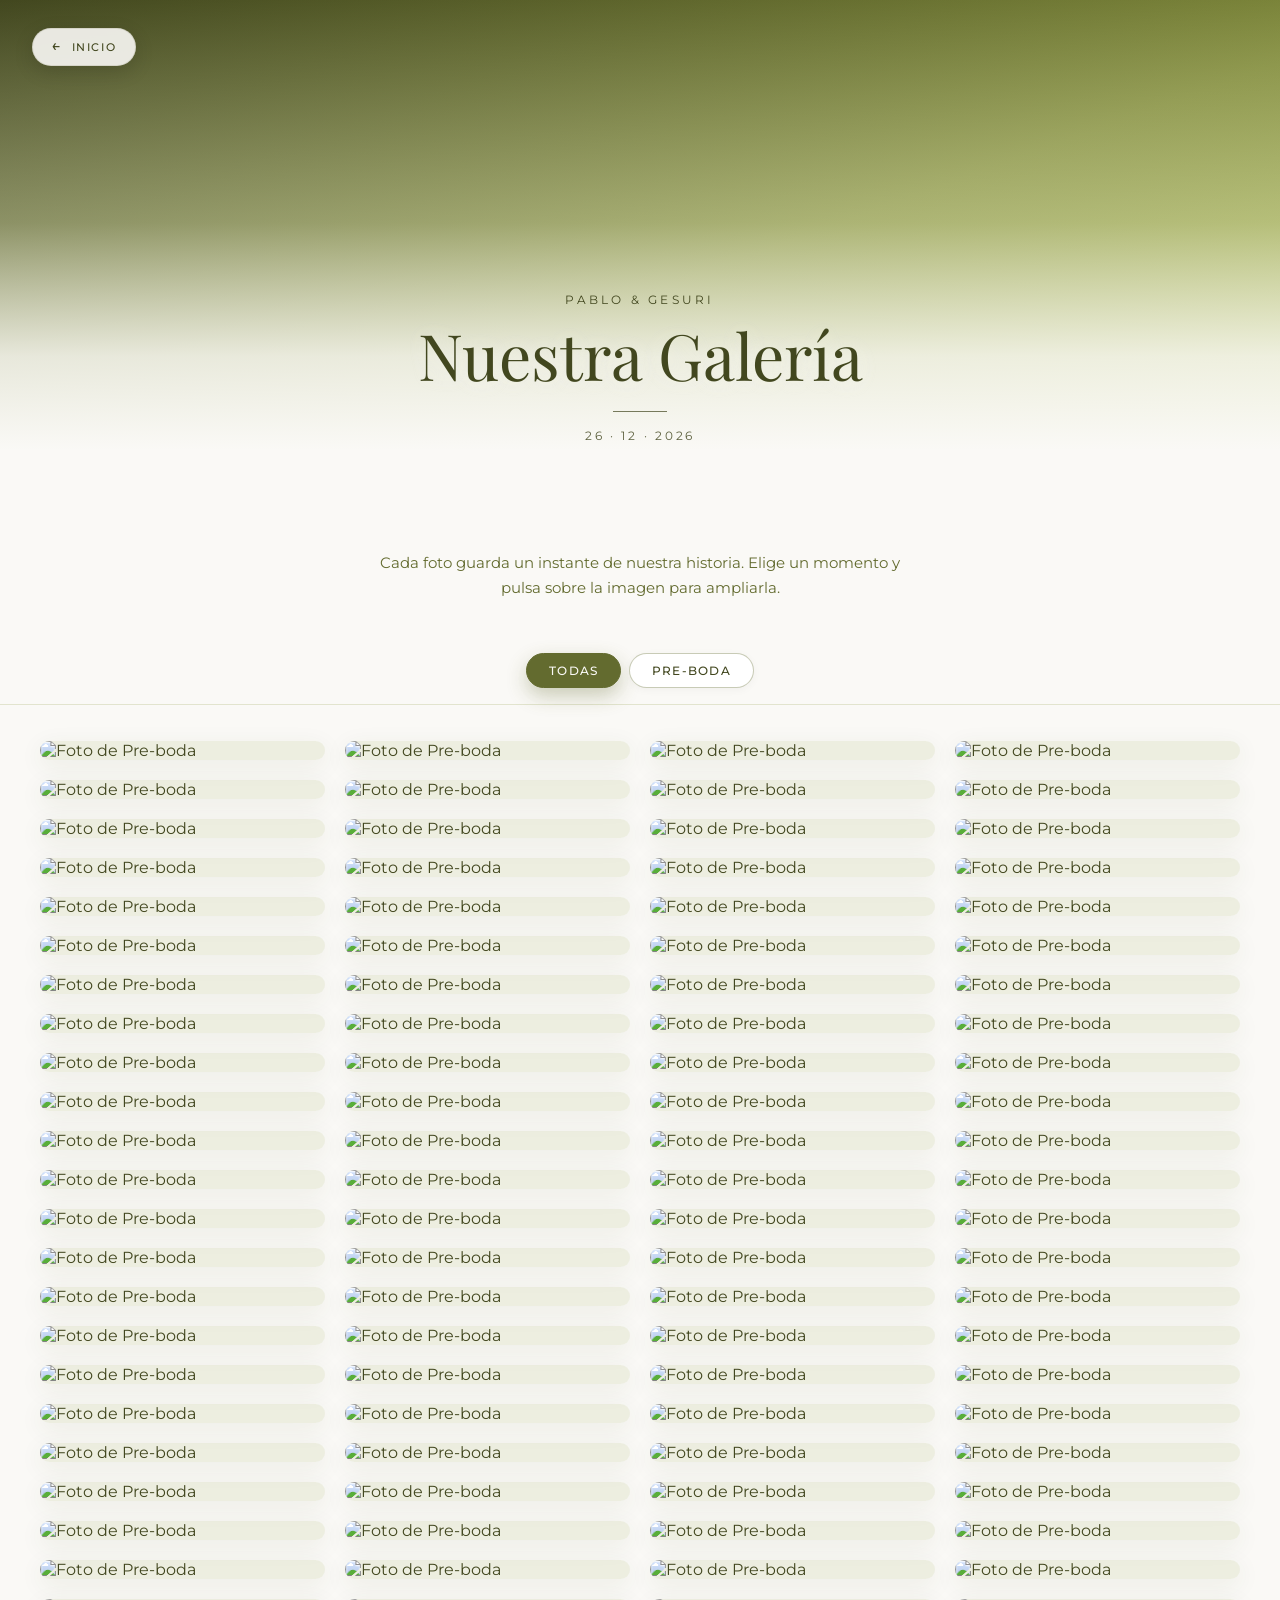
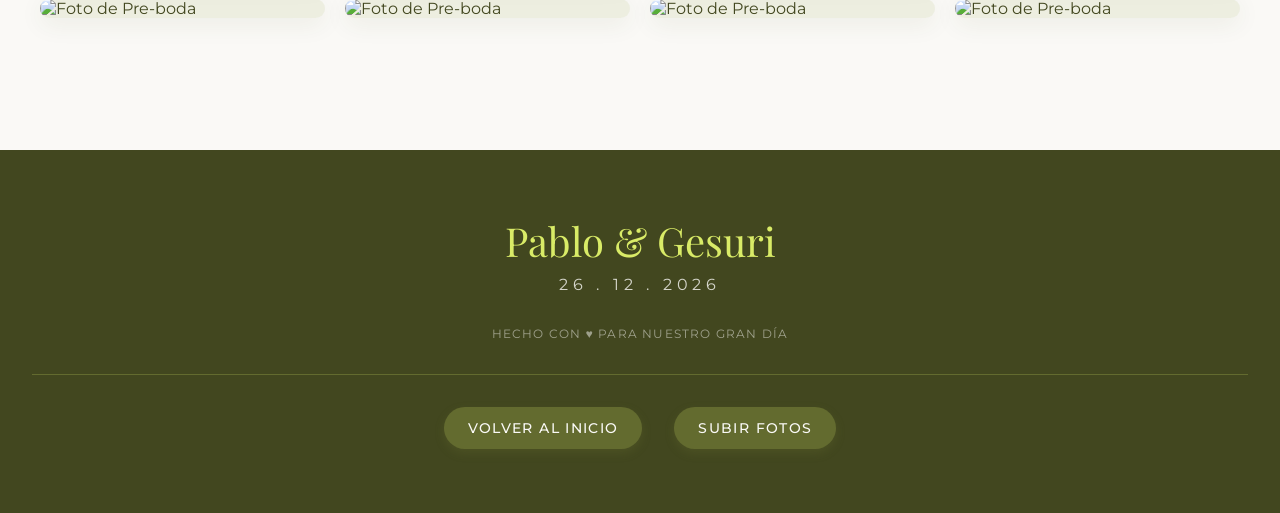
==== commit 4a704ee3: "feat: dejar la galeria solo con fotos de pre-boda" ====
--- a/galeria.html
+++ b/galeria.html
@@ -35,14 +35,11 @@
                     Elige un momento y pulsa sobre la imagen para ampliarla.
                 </p>
 
-                <!-- Filtros de categoría -->
+                <!-- Filtros de categoría (por ahora solo pre-boda) -->
                 <div class="gallery-filters-wrap">
                     <div class="gallery-filters" role="group" aria-label="Filtrar fotos por categoría">
                         <button class="gallery-filter-btn active" data-cat="all" aria-pressed="true">Todas</button>
                         <button class="gallery-filter-btn" data-cat="pre-wedding" aria-pressed="false">Pre-boda</button>
-                        <button class="gallery-filter-btn" data-cat="ceremonia" aria-pressed="false">Ceremonia</button>
-                        <button class="gallery-filter-btn" data-cat="recepción" aria-pressed="false">Recepción</button>
-                        <button class="gallery-filter-btn" data-cat="fiesta" aria-pressed="false">Fiesta</button>
                     </div>
                 </div>
 
@@ -80,7 +77,9 @@
 
     <script>
         // ---------------------------------------------------------
-        // Datos: todas las fotos organizadas por categoría
+        // Datos: por ahora solo hay fotos de la pre-boda.
+        // Las categorías ceremonia, recepción y fiesta se agregarán
+        // después de la boda.
         // ---------------------------------------------------------
         const fotosPorCategoria = {
             pre_wedding: [
@@ -177,25 +176,10 @@
                 'https://res.cloudinary.com/otehk3l8/image/upload/v1790091553/IMG_9211_resized.jpg',
                 'https://res.cloudinary.com/otehk3l8/image/upload/v1790091552/IMG_9212_resized.jpg',
             ],
-            ceremonia: [
-                'https://res.cloudinary.com/otehk3l8/image/upload/v1790091529/IMG_8683_resized.jpg',
-                'https://res.cloudinary.com/otehk3l8/image/upload/v1790091537/IMG_8893_resized.jpg',
-                'https://res.cloudinary.com/otehk3l8/image/upload/v1790091533/IMG_8781_resized.jpg',
-            ],
-            recepcion: [
-                'https://res.cloudinary.com/otehk3l8/image/upload/v1790091535/IMG_8813_resized.jpg',
-                'https://res.cloudinary.com/otehk3l8/image/upload/v1790091549/IMG_9162_resized.jpg',
-            ],
-            fiesta: [
-                'https://res.cloudinary.com/otehk3l8/image/upload/v1790091529/IMG_8694_resized.jpg',
-            ],
         };
 
         const NOMBRES_CATEGORIA = {
-            pre_wedding: 'Pre-boda',
-            ceremonia: 'Ceremonia',
-            recepcion: 'Recepción',
-            fiesta: 'Fiesta'
+            pre_wedding: 'Pre-boda'
         };
 
         // Aplanar todas las fotos manteniendo la categoría
@@ -333,11 +317,7 @@
         // ---------------------------------------------------------
         const mapaCategorias = {
             all: 'all',
-            'pre-wedding': 'pre_wedding',
-            ceremonia: 'ceremonia',
-            'recepción': 'recepcion',
-            recepcion: 'recepcion',
-            fiesta: 'fiesta'
+            'pre-wedding': 'pre_wedding'
         };
 
         filterBtns.forEach(btn => {
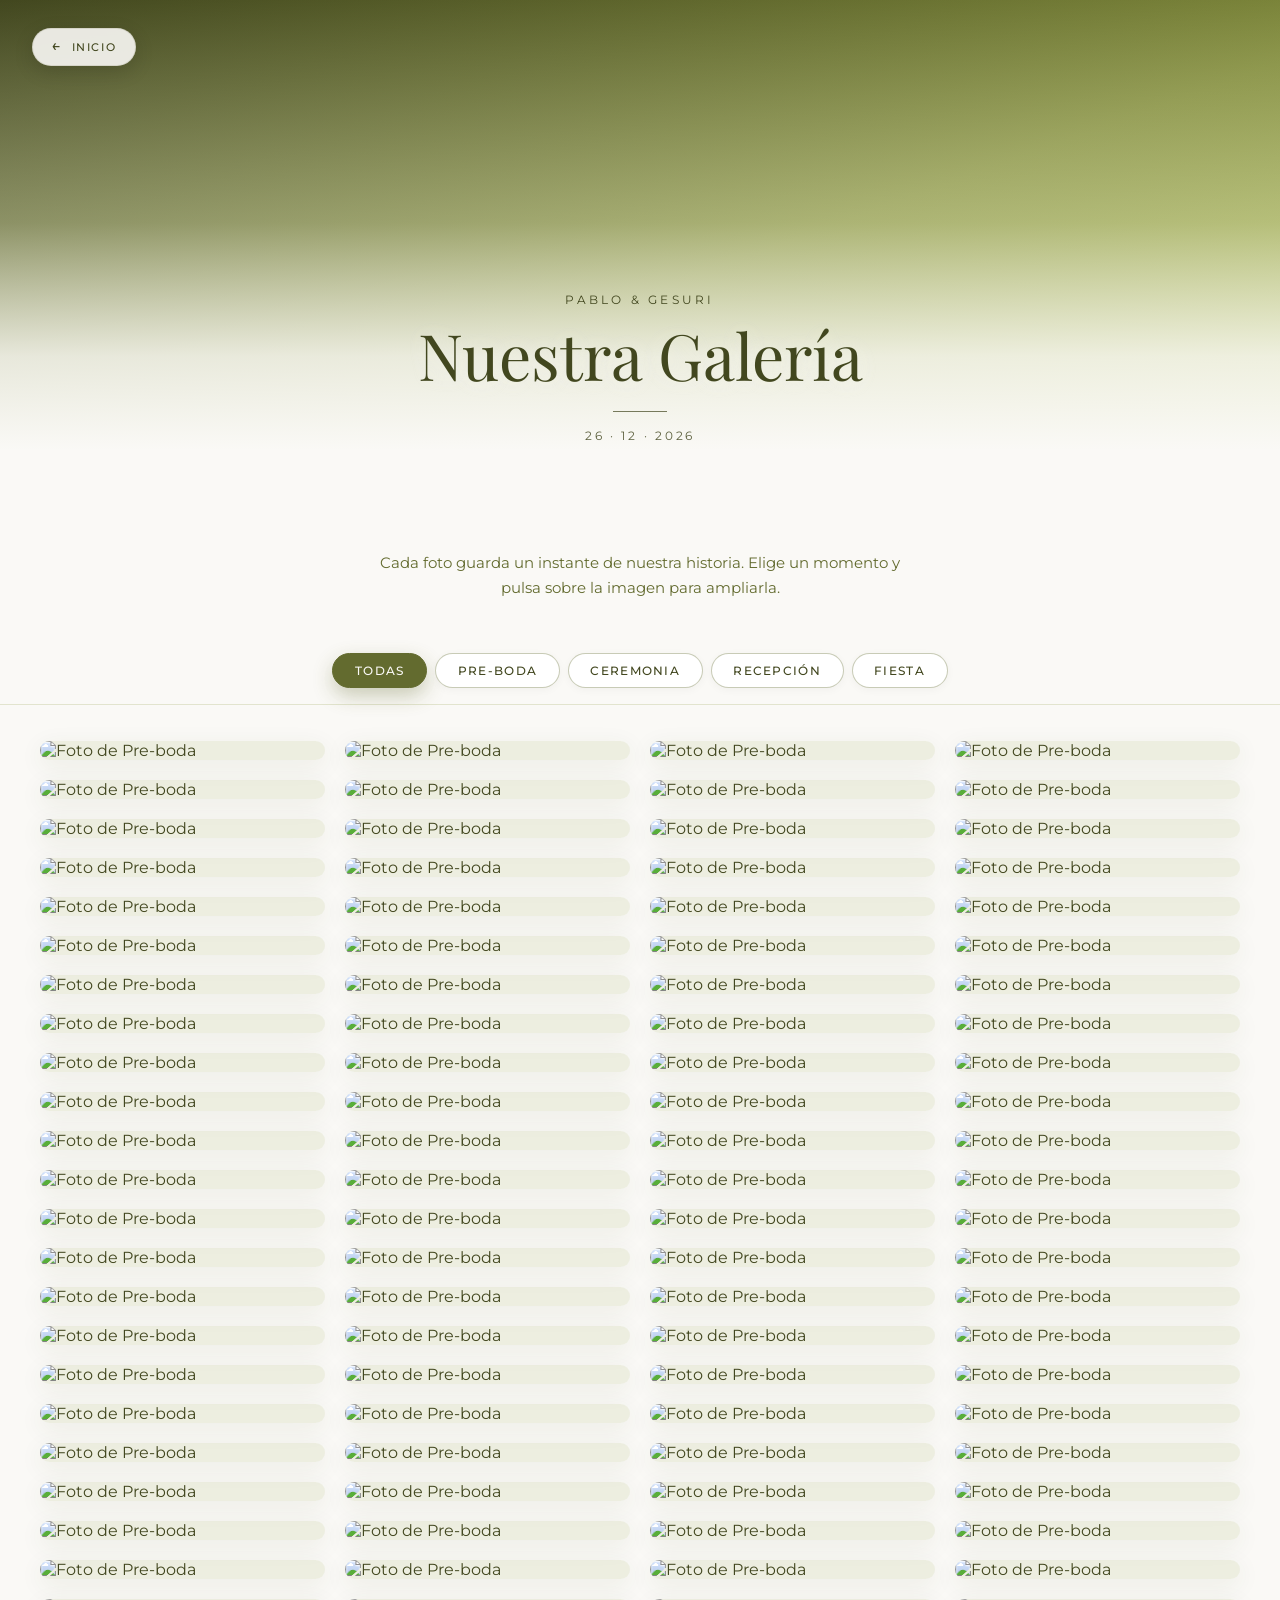
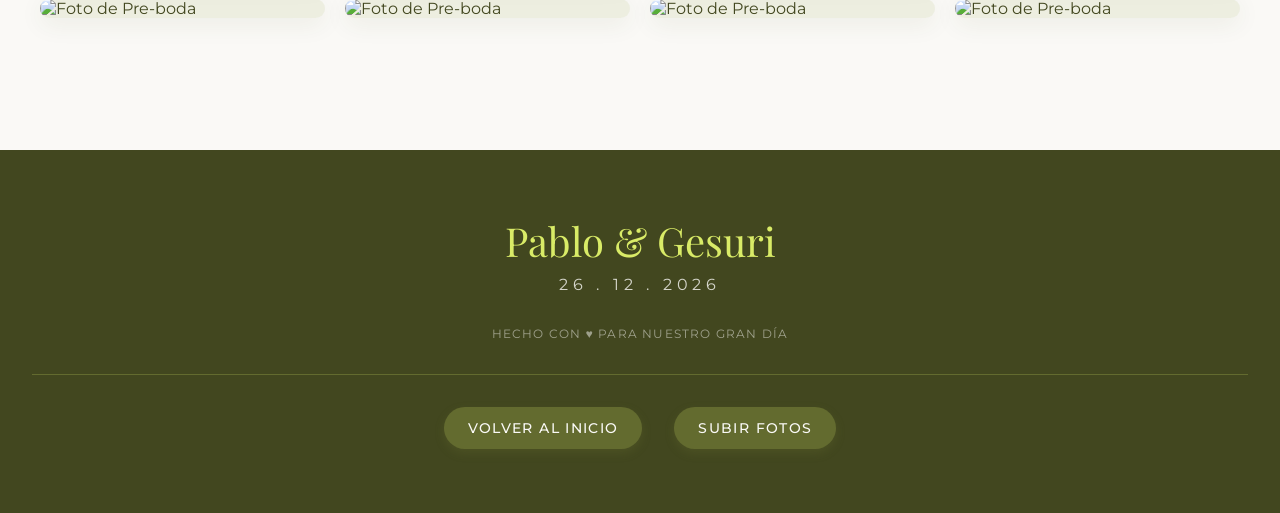
==== commit 3c3f2365: "fix: conservar filtros de la galeria con categorias vacias" ====
--- a/galeria.html
+++ b/galeria.html
@@ -35,11 +35,14 @@
                     Elige un momento y pulsa sobre la imagen para ampliarla.
                 </p>
 
-                <!-- Filtros de categoría (por ahora solo pre-boda) -->
+                <!-- Filtros de categoría -->
                 <div class="gallery-filters-wrap">
                     <div class="gallery-filters" role="group" aria-label="Filtrar fotos por categoría">
                         <button class="gallery-filter-btn active" data-cat="all" aria-pressed="true">Todas</button>
                         <button class="gallery-filter-btn" data-cat="pre-wedding" aria-pressed="false">Pre-boda</button>
+                        <button class="gallery-filter-btn" data-cat="ceremonia" aria-pressed="false">Ceremonia</button>
+                        <button class="gallery-filter-btn" data-cat="recepción" aria-pressed="false">Recepción</button>
+                        <button class="gallery-filter-btn" data-cat="fiesta" aria-pressed="false">Fiesta</button>
                     </div>
                 </div>
 
@@ -78,8 +81,8 @@
     <script>
         // ---------------------------------------------------------
         // Datos: por ahora solo hay fotos de la pre-boda.
-        // Las categorías ceremonia, recepción y fiesta se agregarán
-        // después de la boda.
+        // Las categorías ceremonia, recepción y fiesta quedan vacías
+        // hasta después de la boda.
         // ---------------------------------------------------------
         const fotosPorCategoria = {
             pre_wedding: [
@@ -176,10 +179,16 @@
                 'https://res.cloudinary.com/otehk3l8/image/upload/v1790091553/IMG_9211_resized.jpg',
                 'https://res.cloudinary.com/otehk3l8/image/upload/v1790091552/IMG_9212_resized.jpg',
             ],
+            ceremonia: [],
+            recepcion: [],
+            fiesta: [],
         };
 
         const NOMBRES_CATEGORIA = {
-            pre_wedding: 'Pre-boda'
+            pre_wedding: 'Pre-boda',
+            ceremonia: 'Ceremonia',
+            recepcion: 'Recepción',
+            fiesta: 'Fiesta'
         };
 
         // Aplanar todas las fotos manteniendo la categoría
@@ -317,7 +326,11 @@
         // ---------------------------------------------------------
         const mapaCategorias = {
             all: 'all',
-            'pre-wedding': 'pre_wedding'
+            'pre-wedding': 'pre_wedding',
+            ceremonia: 'ceremonia',
+            'recepción': 'recepcion',
+            recepcion: 'recepcion',
+            fiesta: 'fiesta'
         };
 
         filterBtns.forEach(btn => {
